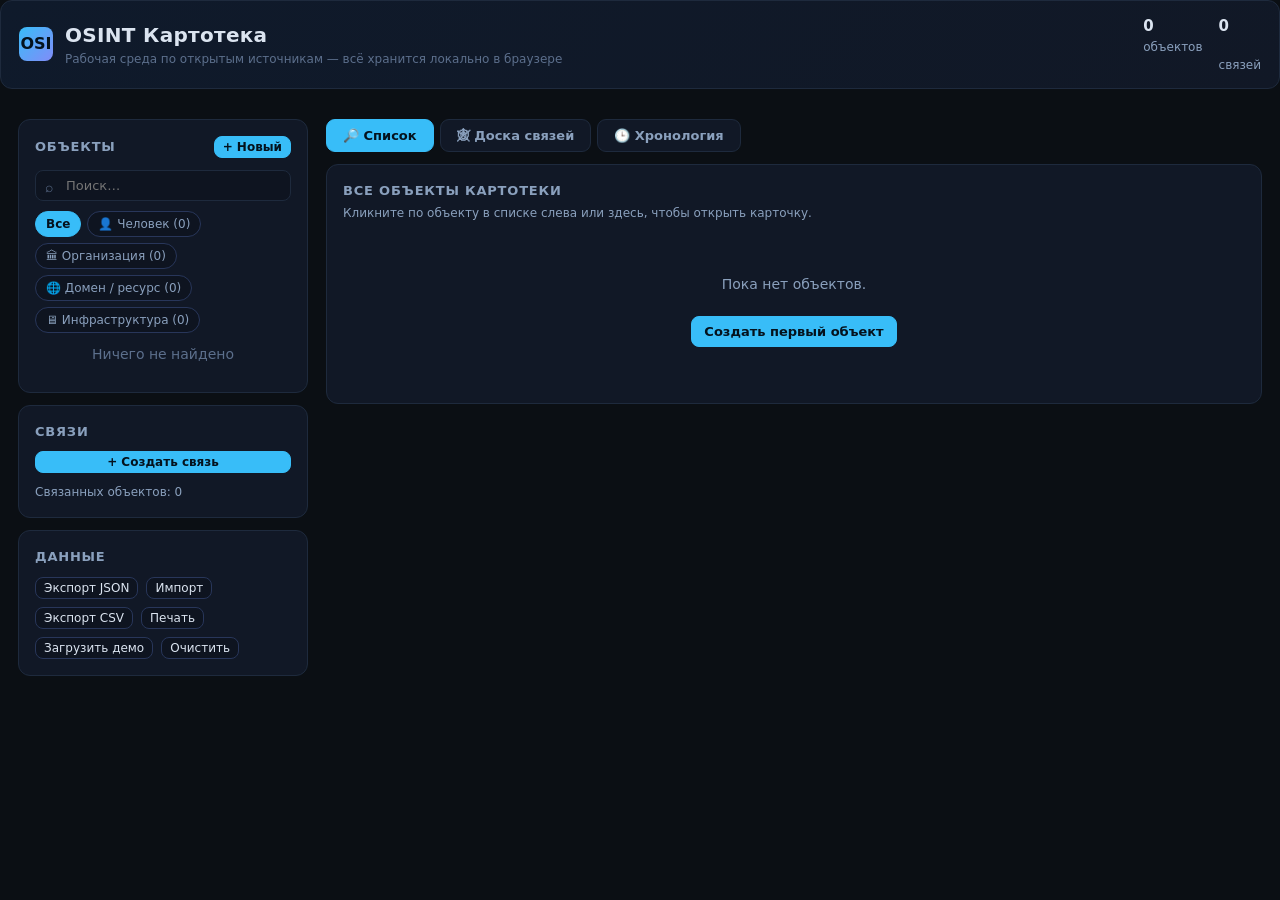
==== app/index.html @ 6d74a406 "OSINT Kartoteka site + app" ====
<!DOCTYPE html>
<html lang="ru">
<head>
<meta charset="UTF-8">
<meta name="viewport" content="width=device-width, initial-scale=1.0">
<title>OSINT Картотека — рабочая среда расследования</title>
<meta name="description" content="Локальное приложение для ведения картотеки объектов, ролей и связей при анализе открытых источников (OSINT).">
<style>
:root{
  --bg:#0b0f14; --panel:#111826; --panel2:#0e1420; --line:#1e2a3d; --line2:#28365a;
  --text:#dbe4f0; --muted:#8aa0bd; --faint:#5c6f8c;
  --accent:#38bdf8; --accent2:#818cf8; --warn:#fbbf24; --bad:#f87171; --ok:#34d399;
  --cyan:#22d3ee;
}
*{box-sizing:border-box}
img{max-width:100%}
html,body{margin:0;padding:0;overflow-x:hidden}
body{background:var(--bg);color:var(--text);font-family:"Segoe UI",system-ui,-apple-system,Roboto,Arial,sans-serif;font-size:14px;line-height:1.5}
a{color:var(--accent)}
.container{display:grid;grid-template-columns:290px 1fr;gap:18px;padding:18px;max-width:1500px;margin:0 auto}
h1{font-size:20px;margin:0;letter-spacing:.3px}
h2{font-size:13px;margin:0 0 10px;color:var(--muted);text-transform:uppercase;letter-spacing:.8px;font-weight:600}
.muted{color:var(--muted)}
.panel{background:var(--panel);border:1px solid var(--line);border-radius:12px;padding:16px}
.panel+.panel{margin-top:12px}
.sidebar{position:sticky;top:18px;align-self:start;max-height:calc(100vh - 36px);overflow:auto}
button{font-family:inherit;font-size:13px;cursor:pointer;border-radius:8px;border:1px solid var(--line2);background:var(--panel2);color:var(--text);padding:7px 12px;transition:all .12s}
button:hover{border-color:var(--accent);color:#fff}
button.primary{background:var(--accent);color:#04121d;border-color:var(--accent);font-weight:600}
button.primary:hover{background:#7dd3fc}
button.danger:hover{border-color:var(--bad);color:var(--bad)}
button.small{padding:3px 8px;font-size:12px}
button:disabled{opacity:.4;cursor:not-allowed}
input,select,textarea{font-family:inherit;font-size:13px;background:var(--panel2);color:var(--text);border:1px solid var(--line);border-radius:8px;padding:7px 9px;outline:none;width:100%}
input:focus,select:focus,textarea:focus{border-color:var(--accent)}
textarea{resize:vertical;min-height:70px}
label{display:block;font-size:12px;color:var(--muted);margin:9px 0 4px}
.row{display:flex;gap:10px;align-items:center}
.row.grow{gap:8px}
.row.grow>*{flex:1}
.gap8{gap:8px}
.grid2{display:grid;grid-template-columns:1fr 1fr;gap:10px}
.grid3{display:grid;grid-template-columns:1fr 1fr 1fr;gap:10px}
.headbar{display:flex;align-items:center;justify-content:space-between;gap:12px;margin-bottom:12px;padding:14px 18px;background:linear-gradient(135deg,#0f1a2b,var(--panel));border:1px solid var(--line);border-radius:12px}
.headbar .brand{display:flex;align-items:center;gap:12px}
.logo{width:34px;height:34px;border-radius:8px;background:linear-gradient(135deg,var(--accent),var(--accent2));display:flex;align-items:center;justify-content:center;font-weight:800;font-size:16px;color:#04121d}
.caption{font-size:12px;color:var(--faint)}
.chips{display:flex;gap:6px;flex-wrap:wrap}
.chip{padding:3px 10px;border-radius:20px;font-size:12px;border:1px solid var(--line2);color:var(--muted);cursor:pointer;background:var(--panel2)}
.chip.active{background:var(--accent);color:#04121d;border-color:var(--accent);font-weight:600}
.stats{display:flex;gap:16px;flex-wrap:wrap}
.stat{font-size:12px;color:var(--muted);white-space:nowrap}
.stat b{color:var(--text);font-size:15px;display:block}
.entity-list{list-style:none;margin:0;padding:0}
.entity-list li{display:flex;align-items:center;gap:8px;padding:8px 10px;border-radius:8px;cursor:pointer;border:1px solid transparent}
.entity-list li:hover{background:var(--panel2)}
.entity-list li.active{background:var(--panel2);border-color:var(--accent)}
.e-avatar{width:30px;height:30px;border-radius:7px;flex-shrink:0;object-fit:cover;background:var(--panel2);display:flex;align-items:center;justify-content:center;font-weight:700;color:#04121d;font-size:13px}
.e-name{flex:1;min-width:0;overflow:hidden;text-overflow:ellipsis;white-space:nowrap}
.e-type{font-size:11px;color:var(--faint)}
.filter-bar{display:flex;gap:8px;flex-wrap:wrap;margin-bottom:10px}
.searchbox{position:relative;flex:1;min-width:180px}
.searchbox input{padding-left:30px}
.searchbox::before{content:"⌕";position:absolute;left:10px;top:7px;color:var(--faint)}
.type-badge{display:inline-block;padding:2px 8px;border-radius:6px;font-size:11px;font-weight:600}
.human{background:rgba(56,189,248,.16);color:var(--accent)}
.org{background:rgba(129,140,248,.16);color:var(--accent2)}
.domain{background:rgba(34,211,238,.16);color:var(--cyan)}
.infrastructure{background:rgba(251,191,36,.16);color:var(--warn)}
.card{background:var(--panel2);border:1px solid var(--line);border-radius:10px;padding:14px;margin-bottom:10px}
.entity-head{display:flex;gap:14px;align-items:flex-start}
.entity-head img{width:84px;height:84px;border-radius:12px;object-fit:cover;border:1px solid var(--line2)}
.ph-placeholder{width:84px;height:84px;border-radius:12px;border:1px dashed var(--line2);display:flex;align-items:center;justify-content:center;color:var(--faint);font-size:12px;text-align:center;background:var(--panel2);padding:6px;cursor:pointer}
.entity-detail{flex:1}
.entity-detail h3{margin:0 0 4px;font-size:18px}
.field{display:flex;gap:10px;padding:6px 0;border-bottom:1px solid var(--line)}
.field:last-child{border-bottom:none}
.f-label{width:170px;color:var(--muted);font-size:12px;flex-shrink:0}
.f-val{flex:1;word-break:break-word}
.f-val.url a{color:var(--accent)}
.timeline{list-style:none;margin:0;padding:0;max-height:280px;overflow:auto}
.timeline li{border-left:2px solid var(--line2);padding:4px 0 14px 18px;position:relative}
.timeline li::before{content:"";position:absolute;left:-5px;top:6px;width:8px;height:8px;border-radius:50%;background:var(--accent)}
.timeline .t-date{font-size:11px;color:var(--faint);font-family:Consolas,monospace}
.links-list{list-style:none;margin:8px 0 0;padding:0}
.links-list li{display:flex;align-items:center;gap:8px;padding:5px 8px;border-radius:8px}
.links-list li:hover{background:var(--panel2)}
.link-arrow{color:var(--accent);font-weight:700}
.link-rel{font-size:11px;color:var(--faint);font-style:italic}
.note-box{background:var(--panel2);border:1px solid var(--line);border-radius:8px;padding:8px 12px;margin-top:8px;white-space:pre-wrap}
.actions{display:flex;gap:8px;flex-wrap:wrap;margin-top:12px}
.empty{color:var(--muted);text-align:center;padding:40px 10px}
.empty .big{font-size:40px;margin-bottom:8px}
.modal-back{position:fixed;inset:0;background:rgba(5,9,15,.7);display:none;align-items:flex-start;justify-content:center;padding:30px 16px;z-index:50;overflow:auto}
.modal-back.show{display:flex}
.modal{background:var(--panel);border:1px solid var(--line2);border-radius:14px;width:100%;max-width:640px;padding:20px}
.modal h3{margin:0 0 14px;font-size:17px}
.modal .actions{justify-content:flex-end}
.avatar-input{display:flex;align-items:center;gap:12px}
.avatar-input img,.avatar-input .preview-ph{width:64px;height:64px;border-radius:10px;object-fit:cover;border:1px solid var(--line2)}
.divider{height:1px;background:var(--line);margin:14px 0}
.toast{position:fixed;bottom:22px;left:50%;transform:translateX(-50%);background:#06121c;border:1px solid var(--accent);color:var(--text);padding:9px 18px;border-radius:10px;font-size:13px;z-index:99;opacity:0;transition:opacity .25s;pointer-events:none;box-shadow:0 6px 24px rgba(0,0,0,.5)}
.toast.show{opacity:1}
.tabs{display:flex;gap:6px;border-bottom:1px solid var(--line);margin-bottom:14px}
.tab{padding:7px 14px;cursor:pointer;color:var(--muted);border-bottom:2px solid transparent;margin-bottom:-1px}
.tab.active{color:var(--text);border-bottom-color:var(--accent)}
.hidden{display:none !important}
.kv-tags{display:flex;gap:6px;flex-wrap:wrap;margin-top:6px}
.export-opt{display:flex;gap:8px;flex-wrap:wrap}
.numeric{font-family:Consolas,monospace}
.demo-banner{font-size:11px;color:var(--faint);border:1px dashed var(--line2);padding:6px 10px;border-radius:8px;margin-bottom:10px}

/* ===== Режимы (вкладки) ===== */
.modebar{display:flex;gap:6px;margin-bottom:12px;flex-wrap:wrap}
.modebtn{padding:8px 16px;border-radius:9px;background:var(--panel);border:1px solid var(--line);color:var(--muted);font-weight:600}
.modebtn.active{background:var(--accent);color:#04121d;border-color:var(--accent)}

/* ===== Доска (канва графа) ===== */
.board-wrap{position:relative;background:var(--panel);border:1px solid var(--line);border-radius:12px;overflow:hidden;min-height:560px}
#board{position:relative;width:100%;height:620px;overflow:hidden;cursor:grab;touch-action:none}
#board svg.edges{position:absolute;inset:0;width:100%;height:100%;pointer-events:none;overflow:visible}
.node{position:absolute;transform:translate(-50%,-50%);z-index:2;cursor:grab;min-width:150px;text-align:center;user-select:none}
.node.selected{outline:2px solid var(--accent);outline-offset:2px;border-radius:10px}
.node .n-card{background:#101a2b;border:1px solid var(--line2);border-radius:10px;padding:6px 10px 8px;box-shadow:0 6px 18px rgba(0,0,0,.4)}
.node .n-card .n-photo{width:44px;height:44px;border-radius:8px;margin:0 auto 5px;object-fit:cover;display:block;background:var(--panel2);border:1px solid var(--line2)}
.node .n-card .n-ph{width:44px;height:44px;border-radius:8px;margin:0 auto 5px;display:flex;align-items:center;justify-content:center;font-weight:700;color:#04121d;border:1px solid var(--line2)}
.node .n-name{font-weight:600;font-size:12px;line-height:1.25;color:var(--text);word-break:break-word}
.node .n-type{font-size:10px;color:var(--faint);margin-top:2px}
.board-tools{position:absolute;top:10px;right:10px;z-index:5;display:flex;flex-direction:column;gap:6px;background:rgba(11,15,20,.85);border:1px solid var(--line);border-radius:10px;padding:6px}
.board-tools button{width:34px;height:34px;padding:0;font-size:15px;display:flex;align-items:center;justify-content:center}
.board-hint{position:absolute;bottom:10px;left:50%;transform:translateX(-50%);background:rgba(11,15,20,.9);border:1px solid var(--line);padding:5px 12px;border-radius:20px;font-size:11px;color:var(--faint);z-index:5;white-space:nowrap}

/* ===== Временная линия ===== */
.tl-section{background:var(--panel);border:1px solid var(--line);border-radius:12px;padding:18px}
.tl-axis{position:relative;height:44px;border-bottom:2px solid var(--line2);margin-bottom:8px}
.tl-axis .tl-ticks{position:absolute;top:0;left:0;right:0;bottom:0}
.tl-axis .tl-tick{position:absolute;transform:translateX(-50%);text-align:center}
.tl-axis .tl-tick .tl-ty{font-size:12px;color:var(--muted);font-family:Consolas,monospace;white-space:nowrap}
.tl-axis .tl-tick::before{content:"";display:block;width:1px;height:8px;background:var(--line2);margin:2px auto}
.tl-track{position:relative;height:260px;overflow-y:auto;}
.tl-card{position:absolute;transform:translateX(-50%);width:150px;background:#101a2b;border:1px solid var(--line2);border-radius:9px;padding:6px 9px;cursor:pointer;box-shadow:0 5px 14px rgba(0,0,0,.4);z-index:2}
.tl-card:hover{border-color:var(--accent)}
.tl-card .tl-d{font-size:10px;color:var(--accent);font-family:Consolas,monospace}
.tl-card .tl-t{font-size:11px;color:var(--text);line-height:1.25}
.tl-card .tl-who{font-size:10px;color:var(--faint);margin-top:3px}
.tl-card .tl-conn{font-size:9px;color:var(--cyan);margin-top:3px}
.tl-legend{display:flex;gap:14px;flex-wrap:wrap;margin-top:12px;font-size:12px;color:var(--muted)}
.tl-legend span{display:flex;align-items:center;gap:5px}
.tl-dot{width:9px;height:9px;border-radius:50%;display:inline-block}

/* ===== Режим выделения связи ===== */
.node.connecting{opacity:.35}
.node.connectable{outline:2px dashed var(--ok);outline-offset:3px;border-radius:10px;cursor:crosshair}
.edge-label{fill:var(--muted);font-size:10px}
@media(max-width:960px){
  .container{grid-template-columns:1fr;padding:10px}
  .sidebar{position:static;max-height:none}
  .grid2,.grid3{grid-template-columns:1fr}
  .f-label{width:110px}
  .headbar{flex-wrap:wrap}
  .stats{gap:10px}
  .row{gap:6px}
}
@media(max-width:520px){
  .headbar{padding:12px;gap:8px}
  .caption{font-size:11px}
  .export-opt button{flex:1 1 40%}
}
</style>
</head>
<body>
<div class="headbar">
  <div class="brand">
    <div class="logo">OSI</div>
    <div>
      <h1>OSINT Картотека</h1>
      <div class="caption">Рабочая среда по открытым источникам — всё хранится локально в браузере</div>
    </div>
  </div>
  <div class="stats" id="stats"></div>
</div>

<div class="container">
  <!-- ===== Sidebar ===== -->
  <aside class="sidebar">
    <div class="panel">
      <div class="row" style="margin-bottom:12px">
        <h2 style="margin:0;flex:1">Объекты</h2>
        <button class="primary small" id="btnNewEntity">+ Новый</button>
      </div>
      <div class="filter-bar">
        <div class="searchbox">
          <input id="searchInput" type="text" placeholder="Поиск…" aria-label="Поиск объектов">
        </div>
      </div>
      <div class="chips" id="typeFilter"></div>
      <ul class="entity-list" id="entityList"></ul>
    </div>

    <div class="panel">
      <h2>Связи</h2>
      <div class="row gap8" style="margin-bottom:10px">
        <button id="btnNewLink" class="primary small" style="flex:1">+ Создать связь</button>
      </div>
      <div id="linkSummary" class="muted" style="font-size:12px"></div>
    </div>

    <div class="panel">
      <h2>Данные</h2>
      <div class="export-opt">
        <button class="small" id="btnExportJson">Экспорт JSON</button>
        <button class="small" id="btnImportJson">Импорт</button>
        <button class="small" id="btnExportCsv">Экспорт CSV</button>
        <button class="small" id="btnPrint">Печать</button>
        <button class="small" id="btnLoadDemo">Загрузить демо</button>
        <button class="small danger" id="btnClear">Очистить</button>
      </div>
      <input type="file" id="importFile" accept=".json,application/json" class="hidden" aria-label="Файл импорта JSON">
    </div>
  </aside>

  <!-- ===== Main ===== -->
  <main>
    <div class="modebar" role="tablist" aria-label="Режимы просмотра">
      <button class="modebtn active" data-mode="list">🔎 Список</button>
      <button class="modebtn" data-mode="board">🕸 Доска связей</button>
      <button class="modebtn" data-mode="timeline">🕒 Хронология</button>
    </div>

    <div id="detailView" class="hidden">
      <button id="btnBack" class="small" style="margin-bottom:12px">← К списку</button>
      <div class="card">
        <div class="entity-head">
          <div id="detailPhoto"></div>
          <div class="entity-detail">
            <div class="row"><h3 id="detailName"></h3><span class="type-badge" id="detailType"></span></div>
            <div class="muted" id="detailAliases" style="margin-bottom:8px"></div>
            <div class="tabs">
              <div class="tab active" data-tab="info">Карточка</div>
              <div class="tab" data-tab="links">Связи</div>
              <div class="tab" data-tab="timeline">Хронология</div>
            </div>
            <div id="tab-info">
              <div id="detailFields"></div>
              <div class="actions">
                <button class="small" id="btnEditEntity">Редактировать</button>
                <button class="small" id="btnAddNote">+ Заметка</button>
                <button class="small danger" id="btnDeleteEntity">Удалить</button>
              </div>
            </div>
            <div id="tab-links" class="hidden">
              <ul class="links-list" id="detailLinks"></ul>
              <div class="muted empty" id="noLinks" style="padding:14px">Связей пока нет</div>
            </div>
            <div id="tab-timeline" class="hidden">
              <ul class="timeline" id="detailTimeline"></ul>
            </div>
          </div>
        </div>
      </div>

      <div class="card" id="notesCard">
        <h2>Заметки</h2>
        <div id="notesList"></div>
      </div>
    </div>

    <div id="listView" class="hidden">
      <div class="panel">
        <div class="demo-banner" id="demoBanner">Загружены демонстрационные данные (вымышленные). Нажмите «Очистить», чтобы начать с нуля.</div>
        <h2 style="margin-bottom:4px">Все объекты картотеки</h2>
        <div class="muted" style="margin-bottom:12px;font-size:12px">Кликните по объекту в списке слева или здесь, чтобы открыть карточку.</div>
        <div id="allCards"></div>
        <div class="empty" id="listEmpty">Пока нет объектов. <br><br><button class="primary" id="btnNewEntity2">Создать первый объект</button></div>
      </div>
    </div>

    <div id="boardView" class="hidden">
      <div class="board-wrap">
        <div class="board-tools" aria-label="Инструменты доски">
          <button id="btnConnectMode" title="Соединить узлы" aria-label="Соединить узлы">🔗</button>
          <button id="btnLayout" title="Автораскладка" aria-label="Автораскладка">⚡</button>
          <button id="btnZoomIn" title="Приблизить" aria-label="Приблизить">＋</button>
          <button id="btnZoomOut" title="Отдалить" aria-label="Отдалить">－</button>
          <button id="btnResetView" title="Сбросить вид" aria-label="Сбросить вид">⟲</button>
        </div>
        <div id="board">
          <div id="world">
            <svg class="edges" id="boardEdges"></svg>
            <div id="nodes"></div>
          </div>
        </div>
        <div class="board-hint">Перетаскивайте узлы мышью · два узла подряд подряд — новая связь · ⚡ автораскладка</div>
      </div>
      <div class="panel" style="margin-top:12px">
        <h2 style="margin-bottom:4px">Как пользоваться доской</h2>
        <div class="muted" style="font-size:12px">Каждый объект картотеки — узел на доске. Чтобы соединить два объекта, зажмите кнопку и перетащите линию с одного узла на другой, либо используйте кнопку «Новая связь». Схема сохраняется вместе с данными.</div>
      </div>
    </div>

    <div id="timelineView" class="hidden">
      <div class="tl-section">
        <div class="row" style="justify-content:space-between;margin-bottom:14px;flex-wrap:wrap">
          <h2 style="margin:0">Хронология всех событий</h2>
          <button class="small" id="btnAddTlEvent">+ Событие на оси</button>
        </div>
        <div class="tl-axis"><div class="tl-ticks" id="tlTicks"></div></div>
        <div class="tl-track" id="tlTrack"></div>
        <div class="tl-legend">
          <span><span class="tl-dot" style="background:var(--accent)"></span> Дата объекта</span>
          <span><span class="tl-dot" style="background:var(--ok)"></span> Заметка / событие</span>
          <span><span class="tl-dot" style="background:var(--warn)"></span> Связано с объектом</span>
        </div>
      </div>
    </div>
  </main>
</div>

<!-- ===== Modal: Entity ===== -->
<div class="modal-back" id="entityModal">
  <div class="modal">
    <h3 id="entityModalTitle">Новый объект</h3>
    <div class="avatar-input">
      <div id="entityAvatarPrev"></div>
      <div class="row gap8">
        <label style="margin:0">Фото (или URL аватара)</label>
      </div>
    </div>
    <div class="row gap8" style="margin-top:4px">
      <input id="fPhotoData" type="text" placeholder="Вставьте ссылку на фото или загрузите файл" aria-label="Ссылка на фото">
      <button class="small" id="btnFotoFile">Загрузить файл</button>
      <input type="file" id="fotoFileInput" accept="image/*" class="hidden" aria-label="Файл фото">
    </div>
    <div class="grid2">
      <div><label for="fType">Тип объекта</label><select id="fType">
        <option value="human">Человек</option>
        <option value="org">Организация</option>
        <option value="domain">Домен / ресурс</option>
        <option value="infrastructure">Инфраструктура</option>
      </select></div>
      <div><label for="fName">Имя / Название *</label><input id="fName" type="text"></div>
    </div>
    <div class="grid2">
      <div><label for="fAliases">Псевдонимы (через запятую)</label><input id="fAliases" type="text"></div>
      <div><label for="fDate">Дата</label><input id="fDate" type="date"></div>
    </div>
    <div class="grid3">
      <div><label for="fPhone">Telegram / username</label><input id="fPhone" type="text" placeholder="@handle"></div>
      <div><label for="fEmail">Email</label><input id="fEmail" type="text"></div>
      <div><label for="fIdnumber">Телефон</label><input id="fIdnumber" type="text"></div>
    </div>
    <div class="grid2">
      <div><label for="fGeo">Геолокация</label><input id="fGeo" type="text"></div>
      <div><label for="fWallet">Счёт / Кошелёк</label><input id="fWallet" type="text"></div>
    </div>
    <div><label for="fUrls">Ссылки на источники (каждая с новой строки)</label><textarea id="fUrls"></textarea></div>
    <div><label for="fDesc">Описание</label><textarea id="fDesc"></textarea></div>
    <input type="hidden" id="fId">
    <div class="actions">
      <button id="btnModalCancel">Отмена</button>
      <button class="primary" id="btnModalSave">Сохранить</button>
    </div>
  </div>
</div>

<!-- ===== Modal: Link ===== -->
<div class="modal-back" id="linkModal">
  <div class="modal">
    <h3>Новая связь</h3>
    <div class="grid3">
      <div><label for="lA">Объект A</label><select id="lA"></select></div>
      <div><label for="lRel">Тип связи</label><select id="lRel">
        <option value="owns">владеет</option>
        <option value="member">участник</option>
        <option value="admin">администратор</option>
        <option value="contacts">контактирует</option>
        <option value="same">то же лицо / дубликат</option>
        <option value="related">имеет отношение</option>
        <option value="location">находится в</option>
        <option value="other">прочее</option>
      </select></div>
      <div><label for="lB">Объект B</label><select id="lB"></select></div>
    </div>
    <div><label for="lComment">Комментарий к связи</label><textarea id="lComment"></textarea></div>
    <input type="hidden" id="lId">
    <div class="actions">
      <button id="btnLinkCancel">Отмена</button>
      <button class="primary" id="btnLinkSave">Сохранить</button>
    </div>
  </div>
</div>

<!-- ===== Modal: Note ===== -->
<div class="modal-back" id="noteModal">
  <div class="modal">
    <h3>Добавить заметку</h3>
    <div><label for="nDate">Дата</label><input id="nDate" type="date"></div>
    <div><label for="nText">Текст заметки</label><textarea id="nText"></textarea></div>
    <div class="actions">
      <button id="btnNoteCancel">Отмена</button>
      <button class="primary" id="btnNoteSave">Сохранить</button>
    </div>
  </div>
</div>

<input type="hidden" id="hCur" value="">
<div class="toast" id="toast"></div>

<!-- ===== Modal: Timeline event ===== -->
<div class="modal-back" id="tlEventModal">
  <div class="modal">
    <h3 id="tlEventModalTitle">Событие на хронологии</h3>
    <div><label for="teDate">Дата</label><input id="teDate" type="date"></div>
    <div><label for="teText">Описание события</label><textarea id="teText"></textarea></div>
    <div><label for="teEnt">Связать с объектом</label><select id="teEnt"></select></div>
    <input type="hidden" id="teId">
    <div class="actions">
      <button id="btnTlCancel">Отмена</button>
      <button class="primary" id="btnTlSave">Сохранить</button>
    </div>
  </div>
</div>

<script>
"use strict";
// ============ Хранилище ============
const STORE_KEY="osint_kartoteka_v1";
let DB={entities:[],links:[],timeline:[],positions:{}};
let selectedId=null;
let activeFilter="all";
let photoFileData=null;
// Параметры доски
let boardScale=1, boardPanX=0, boardPanY=0;
let dragNode=null;
let connectFrom=null, connectTemp=null;

const TYPE_META={
  human: {label:"Человек", cls:"human", icon:"👤"},
  org: {label:"Организация", cls:"org", icon:"🏛"},
  domain: {label:"Домен / ресурс", cls:"domain", icon:"🌐"},
  infrastructure: {label:"Инфраструктура", cls:"infrastructure", icon:"🖥"}
};

function uid(){return "id"+Date.now().toString(36)+Math.random().toString(36).slice(2,7);}
function nowISO(){return new Date().toISOString().slice(0,10);}
function esc(s){return String(s==null?"":s).replace(/[&<>"']/g,m=>({"&":"&amp;","<":"&lt;",">":"&gt;",'"':"&quot;","'":"&#39;"}[m]));}
function toast(msg){const t=document.getElementById("toast");t.textContent=msg;t.classList.add("show");clearTimeout(t._h);t._h=setTimeout(()=>t.classList.remove("show"),2000);}

function save(){
  try{localStorage.setItem(STORE_KEY,JSON.stringify(DB));}catch(e){/* режим без хранилища */}
}
function load(){
  try{const raw=localStorage.getItem(STORE_KEY);if(raw){DB=JSON.parse(raw);DB.entities=DB.entities||[];DB.links=DB.links||[];DB.timeline=DB.timeline||[];DB.positions=DB.positions||{};return true;}}catch(e){}
  return false;
}

// ============ Элементы ============
function ent(id){return DB.entities.find(e=>e.id===id);}
function typeInfo(t){return TYPE_META[t]||TYPE_META.human;}

function entityInitials(name){
  return String(name||"? ").trim().split(/\s+/).slice(0,2).map(w=>w[0]||"").join("").toUpperCase()||"?";
}
function typeColor(t){return typeInfo(t).cls ? typeInfo(t).cls : "human";}

function photoHTML(e){
  if(e.photo){return '<img class="e-avatar" alt="" src="'+esc(e.photo)+'">'}
  return '<div class="e-avatar" style="background:'+gradFor(e.name)+'">'+esc(entityInitials(e.name))+'</div>';
}
function gradFor(name){
  let h=0;for(let i=0;i<String(name).length;i++){h=(h*31+String(name).charCodeAt(i))%360;}
  return "linear-gradient(135deg,hsl("+h+",65%,35%),hsl("+((h+40)%360)+",70%,25%))";
}

// ============ Рендер списка ============
function filtered(){
  const q=(document.getElementById("searchInput").value||"").toLowerCase().trim();
  return DB.entities.filter(e=>{
    if(activeFilter!=="all"&&e.type!==activeFilter)return false;
    if(!q)return true;
    const hay=(e.name+" "+e.aliases+" "+e.email+" "+e.idnumber+" "+e.geo).toLowerCase();
    return hay.includes(q);
  });
}

function renderTypeFilter(){
  const box=document.getElementById("typeFilter");
  let html='<span class="chip '+(activeFilter==="all"?"active":"")+'" data-t="all">Все</span>';
  for(const t in TYPE_META){
    const c=DB.entities.filter(e=>e.type===t).length;
    html+='<span class="chip '+(activeFilter===t?"active":"")+'" data-t="'+t+'">'+TYPE_META[t].icon+" "+TYPE_META[t].label+" ("+c+")</span>";
  }
  box.innerHTML=html;
  box.querySelectorAll(".chip").forEach(ch=>ch.onclick=()=>{activeFilter=ch.dataset.t;render();});
}

function renderList(){
  renderTypeFilter();
  const list=document.getElementById("entityList");
  const items=filtered();
  if(items.length===0){list.innerHTML='<li style="color:var(--faint);padding:10px;justify-content:center">Ничего не найдено</li>';}
  else{
    list.innerHTML=items.map(e=>{
      const ti=typeInfo(e.type);
      return '<li data-id="'+e.id+'" class="'+(selectedId===e.id?"active":"")+'">'
        +photoHTML(e)
        +'<span class="e-type">'+ti.icon+'</span>'
        +'<span class="e-name">'+esc(e.name)+'</span>'
        +'<span class="e-type">'+ti.label+'</span>'
        +'</li>';
    }).join("");
    list.querySelectorAll("li").forEach(li=>li.onclick=()=>{openDetail(li.dataset.id);});
  }
  const stats=document.getElementById("stats");
  const lc=DB.links.length;
  stats.innerHTML='<div class="stat"><b>'+DB.entities.length+'</b>объектов <br><span style="font-size:0"> </span></div><div class="stat" style="align-self:center"><b>'+lc+'</b><br>связей</div>';
  document.getElementById("linkSummary").textContent='Связанных объектов: '+new Set(DB.links.flatMap(l=>[l.a,l.b])).size;
}

// ============ Карточка ============
function openDetail(id){
  selectedId=id;document.getElementById("hCur").value=id;
  const e=ent(id);if(!e)return;
  document.getElementById("listView").classList.add("hidden");
  document.getElementById("detailView").classList.remove("hidden");
  document.getElementById("detailName").textContent=e.name;
  const tb=document.getElementById("detailType");
  tb.textContent=typeInfo(e.type).label;
  tb.className="type-badge "+typeInfo(e.type).cls;
  document.getElementById("detailAliases").textContent=e.aliases?"Также известен(а) как: "+e.aliases:"";

  // фото
  const ph=document.getElementById("detailPhoto");
  if(e.photo){ph.innerHTML='<img src="'+esc(e.photo)+'" alt="">';}
  else{ph.innerHTML='<div class="ph-placeholder" id="phClick">Загрузить фото</div>';ph.querySelector("#phClick").onclick=()=>{document.getElementById("fotoFileInput").click();};}

  // поля
  let f="";
  f+='<div class="field"><div class="f-label">Дата</div><div class="f-val">'+esc(e.date||"—")+'</div></div>';
  f+='<div class="field"><div class="f-label">Telegram</div><div class="f-val">'+esc(e.phone||"—")+'</div></div>';
  if(e.email)f+='<div class="field"><div class="f-label">Email</div><div class="f-val">'+esc(e.email)+'</div></div>';
  if(e.idnumber)f+='<div class="field"><div class="f-label">Телефон / №</div><div class="f-val">'+esc(e.idnumber)+'</div></div>';
  if(e.geo)f+='<div class="field"><div class="f-label">Геолокация</div><div class="f-val">'+esc(e.geo)+'</div></div>';
  if(e.wallet)f+='<div class="field"><div class="f-label">Счёт / Кошелёк</div><div class="f-val numeric">'+esc(e.wallet)+'</div></div>';
  if(e.photo)f+='<div class="field"><div class="f-label">Фото</div><div class="f-val url"><a href="'+esc(e.photo)+'" target="_blank" rel="noopener">Открыть оригинал</a></div></div>';
  if(e.urls){
    const urls=e.urls.split("\n").filter(Boolean);
    if(urls.length)f+='<div class="field"><div class="f-label">Источники</div><div class="f-val url">'+urls.map(u=>'<a href="'+esc(u)+'" target="_blank" rel="noopener">'+esc(u)+'</a>').join("<br>")+'</div></div>';
  }
  if(e.desc)f+='<div class="field"><div class="f-label">Описание</div><div class="f-val">'+esc(e.desc)+'</div></div>';
  document.getElementById("detailFields").innerHTML=f||'<div class="empty" style="padding:10px">Данные пока не заполнены</div>';

  renderLinksDetails(e.id);
  renderTimeline(e.id);
  renderNotes(e.id);

  document.getElementById("detailView").scrollIntoView({behavior:"smooth",block:"start"});
}

function switchTab(name){
  document.querySelectorAll(".tab").forEach(t=>t.classList.toggle("active",t.dataset.tab===name));
  document.getElementById("tab-info").classList.toggle("hidden",name!=="info");
  document.getElementById("tab-links").classList.toggle("hidden",name!=="links");
  document.getElementById("tab-timeline").classList.toggle("hidden",name!=="timeline");
}

function renderLinksDetails(id){
  const list=document.getElementById("detailLinks");
  const ls=DB.links.filter(l=>l.a===id||l.b===id);
  list.innerHTML=ls.map(l=>{
    const other=l.a===id?ent(l.b):ent(l.a);
    const dirA=l.a===id;
    const rel=(dirA?l.rel+"" : (l.rel?l.rel+" (обрат.)":"связь"));
    const arrow=dirA?"→":"←";
    return '<li><span class="link-arrow">'+arrow+'</span><span>'+esc(rel)+'</span> <b>'+esc(other?other.name:"?")+'</b>'
      +(l.comment?' <span class="link-rel">— '+esc(l.comment)+'</span>':'')
      +'<button class="small danger" style="margin-left:auto" data-del="'+l.id+'">✕</button></li>';
  }).join("");
  list.querySelectorAll("[data-del]").forEach(b=>b.onclick=e=>{e.stopPropagation();deleteLink(b.dataset.del);});
  document.getElementById("noLinks").style.display=ls.length?"none":"block";
}
function deleteLink(id){DB.links=DB.links.filter(l=>l.id!==id);save();render();if(selectedId){const e=ent(selectedId);if(e)openDetail(selectedId);}toast("Связь удалена");}

// ============ Хронология ============
function renderTimeline(id){
  const ul=document.getElementById("detailTimeline");
  const e=ent(id);
  const items=[];
  if(e.date)items.push({d:e.date,t:"Создана карточка объекта",act:"Добавлен в картотеку",who:e.name});
  (e.notes||[]).forEach(n=>items.push({d:n.date,t:"Заметка",act:n.text,who:e.name}));
  items.sort((a,b)=>(a.d<b.d?1:-1));
  ul.innerHTML=items.length?items.map(i=>'<li><div class="t-date">'+esc(i.d)+'</div><div><b>'+esc(i.t)+'</b></div><div class="muted">'+esc(i.act)+'</div></li>').join("")
    :'<li style="border:none;padding:8px 0;color:var(--faint)">Хронология пуста</li>';
}

// ============ Заметки ============
function renderNotes(id){
  const e=ent(id);
  const box=document.getElementById("notesList");
  box.innerHTML=(e.notes||[]).map((n,i)=>{
    return '<div class="note-box"><div class="row" style="justify-content:space-between"><b style="font-size:12px;color:var(--accent)">'+esc(n.date)+'</b><button class="small danger" data-idx="'+i+'">✕</button></div>'+esc(n.text)+'</div>';
  }).join("")||'<div class="muted empty" style="padding:10px">Заметок нет</div>';
  box.querySelectorAll("[data-idx]").forEach(b=>b.onclick=()=>{e.notes.splice(+b.dataset.idx,1);save();render();openDetail(id);});
  document.getElementById("notesCard").style.display=(e.notes&&e.notes.length)?"block":"none";
}

// ============ Все карточки ============
function renderAllCards(){
  const box=document.getElementById("allCards");
  const items=DB.entities;
  document.getElementById("listEmpty").style.display=items.length?"none":"block";
  document.getElementById("demoBanner").style.display=loadedDemo?"block":"none";
  box.innerHTML=items.map(e=>{
    const src=e.urls?e.urls.split("\n").filter(Boolean).length:0;
    const lc=DB.links.filter(l=>l.a===e.id||l.b===e.id).length;
    return '<div class="card" data-id="'+e.id+'" style="cursor:pointer">'
      +'<div class="entity-head">'+photoHTML(e)
      +'<div class="entity-detail"><div class="row"><b>'+esc(e.name)+'</b><span class="type-badge '+typeInfo(e.type).cls+'">'+typeInfo(e.type).label+'</span></div>'
      +'<div class="muted" style="font-size:12px;margin-top:4px">Связей: '+lc+' · Источников: '+src+'</div>'
      +(e.desc?'<div class="muted" style="font-size:12px;margin-top:4px">'+esc(e.desc.slice(0,90))+(e.desc.length>90?"…":"")+'</div>':'')
      +'</div></div></div>';
  }).join("");
  box.querySelectorAll(".card").forEach(c=>c.onclick=()=>openDetail(c.dataset.id));
}

// ============ Режимы ============
let currentMode="list";
function setMode(mode){
  currentMode=mode;
  document.querySelectorAll(".modebtn").forEach(b=>b.classList.toggle("active",b.dataset.mode===mode));
  document.getElementById("listView").classList.toggle("hidden",mode!=="list");
  document.getElementById("boardView").classList.toggle("hidden",mode!=="board");
  document.getElementById("timelineView").classList.toggle("hidden",mode!=="timeline");
  document.getElementById("detailView").classList.add("hidden");
  if(mode==="board")renderBoard();
  if(mode==="timeline")renderTimelineBoard();
}
document.querySelectorAll(".modebtn").forEach(b=>b.onclick=()=>{selectedId=null;document.getElementById("hCur").value="";setMode(b.dataset.mode);});

// ============ Доска связей ============
function boardRect(){
  const b=document.getElementById("board");
  const r=b.getBoundingClientRect();
  return {w:r.width,h:r.height,cx:r.width/2,cy:r.height/2};
}
function applyTransform(){
  const world=document.getElementById("world");
  world.style.transform="translate("+boardPanX+"px,"+boardPanY+"px) scale("+boardScale+")";
  world.style.transformOrigin="0 0";
}
function ensurePositions(){
  const ids=DB.entities.map(e=>e.id);
  const rc=boardRect();
  let placed=0,total=ids.length;
  ids.forEach(id=>{
    if(DB.positions[id]){return;}
    const angle=(2*Math.PI*placed)/Math.max(total,1);
    const rad=Math.min(rc.w,rc.h)*0.32;
    DB.positions[id]={x:rc.cx+rad*Math.cos(angle),y:rc.cy+rad*Math.sin(angle)};
    placed++;
  });
}
function renderBoard(){
  ensurePositions();
  applyTransform();
  const nodesEl=document.getElementById("nodes");
  nodesEl.innerHTML=DB.entities.map(e=>{
    const p=DB.positions[e.id]||{x:boardRect().cx,y:boardRect().cy};
    const ti=typeInfo(e.type);
    let photo='<div class="n-ph" style="background:'+gradFor(e.name)+'">'+esc(entityInitials(e.name))+'</div>';
    if(e.photo)photo='<img class="n-photo" alt="" src="'+esc(e.photo)+'">';
    return '<div class="node" data-id="'+e.id+'" style="left:'+p.x+'px;top:'+p.y+'px">'
      +'<div class="n-card">'+photo+'<div class="n-name">'+esc(e.name)+'</div><div class="n-type">'+ti.icon+' '+ti.label+'</div></div>'
      +'</div>';
  }).join("");
  // рендер линий
  const edges=document.getElementById("boardEdges");
  let path="";
  let labels="";
  DB.links.forEach(l=>{
    const a=DB.positions[l.a],b=DB.positions[l.b];
    if(!a||!b)return;
    const x1=a.x,y1=a.y,x2=b.x,y2=b.y;
    const mx=(x1+x2)/2,my=(y1+y2)/2;
    path+='<path d="M'+x1+','+y1+' L'+x2+','+y2+'" stroke="var(--accent2)" stroke-width="1.5" opacity="0.55" fill="none" marker-end="url(#arr)"/>';
    if(l.rel)labels+='<text x="'+mx+'" y="'+my+'" class="edge-label" text-anchor="middle" dominant-baseline="middle">'+esc(l.rel)+'</text>';
  });
  edges.innerHTML='<defs><marker id="arr" viewBox="0 0 10 10" refX="9" refY="5" markerWidth="6" markerHeight="6" orient="auto"><path d="M0,0 L10,5 L0,10 z" fill="var(--accent2)" opacity="0.7"/></marker></defs>'+path+labels;
  // клик по узлу
  nodesEl.querySelectorAll(".node").forEach(n=>{
    n.addEventListener("pointerdown",e=>onNodePointerDown(e,n));
    n.onclick=e=>{
      e.stopPropagation();
      if(connectFrom){finishConnect(n.dataset.id);return;}
      if(connectPending&&!connectFrom){startConnectFrom(n.dataset.id);return;}
      selectedId=n.dataset.id;
      openDetail(n.dataset.id);
      document.getElementById("listView").classList.remove("hidden");
      document.getElementById("boardView").classList.add("hidden");
    };
  });
}

function autoLayout(){
  const ids=DB.entities.map(e=>e.id);
  const rc=boardRect();
  // простая сетка по слоям: сначала связанные
  const pos={};
  let gridCols=Math.ceil(Math.sqrt(ids.length))||1;
  const spacingX=190,spacingY=150;
  ids.forEach((id,i)=>{
    const col=i%gridCols,row=Math.floor(i/gridCols);
    pos[id]={x:rc.cx+(col-(gridCols-1)/2)*spacingX,y:rc.cy+(row-((ids.length-1)/gridCols/2))*spacingY};
  });
  DB.positions=pos;save();renderBoard();
}
function centerView(){
  boardPanX=0;boardPanY=0;boardScale=1;applyTransform();
}

// --- перетаскивание узлов и черчение линий ---
function worldPointForCursor(cx,cy){
  const w=document.getElementById("world");
  const wc=w.getBoundingClientRect();
  return {x:(cx-wc.left)/boardScale, y:(cy-wc.top)/boardScale};
}
function onWorldPointerMove(e){
  const p=worldPointForCursor(e.clientX,e.clientY);
  if(dragNode){
    const nx=dragStartPos.x+(p.x-dragStartCursor.x);
    const ny=dragStartPos.y+(p.y-dragStartCursor.y);
    DB.positions[dragNode.id]={x:nx,y:ny};
    const el=document.getElementById("nodes").querySelector('[data-id="'+dragNode.id+'"]');
    if(el){el.style.left=nx+"px";el.style.top=ny+"px";}
    renderEdges();
  }else if(connectFrom){
    const from=DB.positions[connectFrom];
    if(from)renderTempEdge(from,p.x,p.y);
  }
}
function onWorldPointerUp(){
  dragNode=null;connectTemp=null;
  if(connectFrom)renderEdges();
  save();
}
// --- режим соединения линией ---
let connectPending=false;
function startDrawingConnection(){
  if(!DB.entities.length){toast("Сначала создайте объекты");return;}
  connectPending=true;
  document.querySelectorAll(".node").forEach(n=>n.classList.add("connectable"));
  toast("Кликните по двум узлам, чтобы соединить их");
}
function onNodePointerDown(e,n){
  e.stopPropagation();
  const id=n.dataset.id;
  if(connectFrom&&connectPending){startConnectFrom(id);return;}
  if(connectPending){startConnectFrom(id);return;}
  dragNode={id,el:n};
  const p=DB.positions[id]||{x:0,y:0};
  //
  dragStartCursor=worldPointForCursor(e.clientX,e.clientY);
  dragStartPos={x:p.x,y:p.y};
  n.setPointerCapture(e.pointerId);
}
let dragStartCursor=null, dragStartPos=null;
function connectNodes(a,b){
  if(!a||!b||a===b){toast("Выберите два разных узла");return;}
  DB.links.push({id:uid(),a,b,rel:"related",comment:""});
  save();cancelConnect();renderBoard();toast("Связь создана");
}
// логика соединения через кнопку
function startConnectFrom(id){
  if(connectPending&&!connectFrom){connectFrom=id;connectPending=false;
    document.querySelectorAll(".node").forEach(n=>{n.classList.toggle("connectable",n.dataset.id!==id);});
    toast("Теперь кликните по второму узлу");
  }
}
function finishConnect(b){
  connectNodes(connectFrom,b);
  cancelConnect();
}
function cancelConnect(){
  connectFrom=null;connectPending=false;connectTemp=null;
  document.querySelectorAll(".node").forEach(n=>n.classList.remove("connectable"));
  renderEdges();
}

function renderEdges(){
  const edges=document.getElementById("boardEdges");
  let path="",labels="";
  DB.links.forEach(l=>{
    const a=DB.positions[l.a];
    const b=DB.positions[l.b];
    if(!a||!b)return;
    path+='<path d="M'+a.x+','+a.y+' L'+b.x+','+b.y+'" stroke="var(--accent2)" stroke-width="1.5" opacity="0.55" fill="none" marker-end="url(#arr)"/>';
    if(l.rel){const mx=(a.x+b.x)/2,my=(a.y+b.y)/2;labels+='<text x="'+mx+'" y="'+my+'" class="edge-label" text-anchor="middle" dominant-baseline="middle">'+esc(l.rel)+'</text>';}
  });
  let defs='<defs><marker id="arr" viewBox="0 0 10 10" refX="9" refY="5" markerWidth="6" markerHeight="6" orient="auto"><path d="M0,0 L10,5 L0,10 z" fill="var(--accent2)" opacity="0.7"/></marker></defs>';
  edges.innerHTML=defs+path+labels;
  // временная линия при черчении
  if(connectTemp){
    edges.insertAdjacentHTML("beforeend",'<line x1="'+connectTemp.x1+'" y1="'+connectTemp.y1+'" x2="'+connectTemp.x2+'" y2="'+connectTemp.y2+'" stroke="var(--ok)" stroke-width="2" stroke-dasharray="6 4"/>');
  }
}
function renderTempEdge(from,p){
  connectTemp={x1:from.x,y1:from.y,x2:p.x,y2:p.y};
  renderEdges();
}

// --- зум / панорама ---
function zoomBy(f){
  boardScale=Math.min(2.4,Math.max(0.4,boardScale*f));
  applyTransform();
}
function setupBoardEvents(){
  const board=document.getElementById("board");
  board.addEventListener("mousemove",onWorldPointerMove);
  board.addEventListener("mouseup",onWorldPointerUp);
  board.addEventListener("wheel",e=>{e.preventDefault();zoomBy(e.deltaY<0?1.1:0.9);},{passive:false});
  document.getElementById("btnZoomIn").onclick=()=>zoomBy(1.15);
  document.getElementById("btnZoomOut").onclick=()=>zoomBy(0.85);
  document.getElementById("btnLayout").onclick=()=>{autoLayout();toast("Автораскладка готова");};
  document.getElementById("btnResetView").onclick=()=>{centerView();toast("Вид сброшен");};
  document.getElementById("btnConnectMode").onclick=()=>{
    if(connectFrom||connectPending){cancelConnect();toast("Соединение отменено");}
    else startDrawingConnection();
  };
}

// ============ Хронология ============
function timelineEvents(){
  const events=[];
  DB.entities.forEach(e=>{
    if(e.date)events.push({date:e.date,title:(e.type==="human"?"Карточка объекта «":"Организация «")+(e.name||"?")+"»",who:e.name,entityId:e.id,kind:"entity",color:"--accent"});
    (e.notes||[]).forEach(n=>events.push({date:n.date,title:"Заметка: "+(n.text||""),who:e.name,entityId:e.id,kind:"note",color:"--ok"}));
  });
  (DB.timeline||[]).forEach(t=>events.push({date:t.date,title:t.text||"Событие",who:t.entId?entName(t.entId):"",entityId:t.entId||null,kind:"event",color:"--warn",tlId:t.id}));
  return events.filter(ev=>ev.date);
}
function entName(id){const e=ent(id);return e?e.name:"";}
function parseYear(d){
  const m=d.match(/(\d{4})/);return m?+m[1]:null;
}
function renderTimelineBoard(){
  const events=timelineEvents();
  const ticks=document.getElementById("tlTicks");
  const track=document.getElementById("tlTrack");
  // диапазон лет
  const years=events.map(ev=>parseYear(ev.date)).filter(n=>n!==null);
  let yMin,yMax;
  if(years.length){yMin=Math.min(...years);yMax=Math.max(...years);}
  else{yMin=new Date().getFullYear()-1;yMax=new Date().getFullYear();}
  yMin=Math.min(yMin,2000); // показывать хотя бы прошлое
  const ySpan=Math.max(yMax-yMin,1);
  const padPx=6; // %
  const getX=d=>{
    const y=parseYear(d);
    if(y===null)return 50;
    return padPx+((y-yMin)/ySpan)*(100-2*padPx);
  };
  // тики годов
  let tickHTML="";
  for(let y=yMin;y<=yMax;y++){
    tickHTML+='<div class="tl-tick" style="left:'+(padPx+((y-yMin)/ySpan)*(100-2*padPx))+'%"><span class="tl-ty">'+y+'</span></div>';
  }
  ticks.innerHTML=tickHTML;
  // карточки
  track.innerHTML=events.map(ev=>{
    const x=getX(ev.date);
    return '<div class="tl-card" style="left:'+x+'%;top:'+(6+(events.indexOf(ev)%4)*58)+'px" data-id="'+(ev.tlId||ev.entityId||"")+'" data-kind="'+(ev.kind)+'">'
      +'<div class="tl-d">'+esc(ev.date)+'</div>'
      +'<div class="tl-t">'+esc(ev.title)+'</div>'
      +(ev.who?'<div class="tl-who">'+esc(ev.who)+'</div>':'')
      +(ev.entityId?'<div class="tl-conn">🔗 связано с объектом</div>':'')
      +'</div>';
  }).join("")||'<div class="empty" style="padding:40px">Добавьте заметки, даты объектов или события — они появятся на оси времени.</div>';
  // клик
  track.querySelectorAll(".tl-card").forEach(c=>{
    c.onclick=()=>{
      const id=c.dataset.id;
      if(c.dataset.kind==="event"&&id){toast("Событие выбрано");return;}
      if(id&&ent(id)){selectedId=id;openDetail(id);}
    };
  });
}

// ---- модалка события хронологии ----
function openTlEventModal(t){
  const select=document.getElementById("teEnt");
  select.innerHTML='<option value="">— без привязки —</option>'+DB.entities.map(e=>'<option value="'+e.id+'">'+esc(e.name)+'</option>').join("");
  document.getElementById("teDate").value=t?t.date:nowISO();
  document.getElementById("teText").value=t?t.text:"";
  document.getElementById("teEnt").value=t?(t.entId||""):"";
  document.getElementById("teId").value=t?t.id:"";
  document.getElementById("tlEventModalTitle").textContent=t?"Редактировать событие":"Событие на хронологии";
  openModal("tlEventModal");
}
document.getElementById("btnAddTlEvent").onclick=()=>openTlEventModal(null);
document.getElementById("btnTlCancel").onclick=()=>closeModal("tlEventModal");
document.getElementById("btnTlSave").onclick=()=>{
  const date=document.getElementById("teDate").value;
  const text=document.getElementById("teText").value.trim();
  if(!date){toast("Укажите дату");return;}
  if(!text){toast("Опишите событие");return;}
  const id=document.getElementById("teId").value;
  const entId=document.getElementById("teEnt").value||null;
  if(id){
    const t=(DB.timeline||[]).find(t=>t.id===id);
    if(t){t.date=date;t.text=text;t.entId=entId;}
  }else{
    DB.timeline=DB.timeline||[];
    DB.timeline.push({id:uid(),date,text,entId});
  }
  save();if(currentMode==="timeline")renderTimelineBoard();closeModal("tlEventModal");toast("Событие сохранено");
};

// ============ Главный рендер ============
function render(){renderList();renderAllCards();}
function showList(){selectedId=null;document.getElementById("hCur").value="";
  document.getElementById("detailView").classList.add("hidden");
  document.getElementById("listView").classList.remove("hidden");}

// ============ Модалки ============
function openModal(id){document.getElementById(id).classList.add("show");}
function closeModal(id){document.getElementById(id).classList.remove("show");}

document.getElementById("btnNewEntity").onclick=()=>{editEntity(null);};
document.getElementById("btnNewEntity2").onclick=()=>{editEntity(null);};
document.getElementById("btnModalCancel").onclick=()=>closeModal("entityModal");
document.getElementById("btnLinkCancel").onclick=()=>closeModal("linkModal");
document.getElementById("btnNoteCancel").onclick=()=>closeModal("noteModal");

function editEntity(ent){
  photoFileData=null;
  document.getElementById("entityModalTitle").textContent=ent?"Редактировать объект":"Новый объект";
  const f=id=>document.getElementById(id);
  f("fId").value=ent?ent.id:"";
  f("fName").value=ent?ent.name:"";
  f("fType").value=ent?ent.type:"human";
  f("fAliases").value=ent?ent.aliases||"":"";
  f("fDate").value=ent?ent.date||"":"";
  f("fPhone").value=ent?ent.phone||"":"";
  f("fEmail").value=ent?ent.email||"":"";
  f("fIdnumber").value=ent?ent.idnumber||"":"";
  f("fGeo").value=ent?ent.geo||"":"";
  f("fWallet").value=ent?ent.wallet||"":"";
  f("fUrls").value=ent?ent.urls||"":"";
  f("fDesc").value=ent?ent.desc||"":"";
  f("fPhotoData").value=ent?ent.photo||"":"";
  const prev=document.getElementById("entityAvatarPrev");
  prev.innerHTML=ent&&ent.photo?'<img src="'+esc(ent.photo)+'" alt="">':'<div class="preview-ph" style="display:flex;align-items:center;justify-content:center;color:var(--faint)">📷</div>';
  openModal("entityModal");
}

document.getElementById("btnModalSave").onclick=()=>{
  const g=id=>document.getElementById(id).value.trim();
  const name=g("fName");
  if(!name){toast("Укажите имя объекта");return;}
  const id=g("fId");
  const data={
    name,type:g("fType"),aliases:g("fAliases"),date:g("fDate"),
    phone:g("fPhone"),email:g("fEmail"),idnumber:g("fIdnumber"),
    geo:g("fGeo"),wallet:g("fWallet"),urls:g("fUrls"),desc:g("fDesc"),
    photo: photoFileData||g("fPhotoData")
  };
  if(id){Object.assign(ent(id),data);toast("Объект сохранён");}
  else{data.id=uid();data.notes=[];data.createdAt=nowISO();DB.entities.push(data);toast("Объект создан");}
  save();render();closeModal("entityModal");openDetail(id?id:data.id);
};

document.getElementById("btnEditEntity").onclick=()=>{editEntity(ent(selectedId));};
document.getElementById("btnDeleteEntity").onclick=()=>{
  const e=ent(selectedId);if(!e)return;
  if(!confirm('Удалить объект "'+e.name+'" и его связи?'))return;
  DB.entities=DB.entities.filter(x=>x.id!==selectedId);
  DB.links=DB.links.filter(l=>l.a!==selectedId&&l.b!==selectedId);
  save();render();showList();toast("Объект удалён");
};
document.getElementById("btnBack").onclick=showList;

// ============ Фото ============
document.getElementById("btnFotoFile").onclick=()=>document.getElementById("fotoFileInput").click();
document.getElementById("fotoFileInput").onchange=e=>{
  const file=e.target.files[0];if(!file)return;
  const reader=new FileReader();
  reader.onload=ev=>{
    photoFileData=ev.target.result;
    document.getElementById("fPhotoData").value="(файл вставлен)";
    document.getElementById("entityAvatarPrev").innerHTML='<img src="'+ev.target.result+'" alt="">';
    toast("Фото загружено");
  };
  reader.readAsDataURL(file);
};
document.getElementById("fPhotoData").addEventListener("input",()=>{
  const v=document.getElementById("fPhotoData").value;
  document.getElementById("entityAvatarPrev").innerHTML='<div class="preview-ph" style="display:flex;align-items:center;justify-content:center;color:var(--faint)">📷</div>';
  if(v)document.getElementById("entityAvatarPrev").innerHTML='<img src="'+esc(v)+'" alt="">';
});

// ============ Связи ============
document.getElementById("btnNewLink").onclick=()=>{
  const A=document.getElementById("lA"),B=document.getElementById("lB");
  A.innerHTML=DB.entities.map(e=>'<option value="'+e.id+'">'+esc(e.name)+'</option>').join("");
  B.innerHTML=A.innerHTML;
  if(selectedId){A.value=selectedId;}
  document.getElementById("lComment").value="";
  openModal("linkModal");
};
document.getElementById("btnLinkSave").onclick=()=>{
  const a=document.getElementById("lA").value,b=document.getElementById("lB").value;
  const rel=document.getElementById("lRel").value;
  const comment=document.getElementById("lComment").value.trim();
  if(!a||!b||a===b){toast("Выберите два разных объекта");return;}
  DB.links.push({id:uid(),a,b,rel,comment});
  save();render();if(selectedId&&(selectedId===a||selectedId===b))openDetail(selectedId);
  closeModal("linkModal");toast("Связь создана");
};

// ============ Заметки ============
document.getElementById("btnAddNote").onclick=()=>{
  document.getElementById("nDate").value=nowISO();
  document.getElementById("nText").value="";
  openModal("noteModal");
};
document.getElementById("btnNoteSave").onclick=()=>{
  const d=document.getElementById("nDate").value||nowISO();
  const t=document.getElementById("nText").value.trim();
  if(!t){toast("Введите текст");return;}
  const e=ent(selectedId);if(!e){closeModal("noteModal");return;}
  e.notes=e.notes||[];e.notes.push({date:d,text:t});
  save();render();openDetail(selectedId);closeModal("noteModal");toast("Заметка добавлена");
};

// ============ Табы ============
document.querySelectorAll(".tab").forEach(t=>t.onclick=()=>switchTab(t.dataset.tab));

// ============ Экспорт / импорт ============
function download(name,content,type){
  const blob=new Blob([content],{type:type||"application/octet-stream"});
  const url=URL.createObjectURL(blob);
  const a=document.createElement("a");
  a.href=url;a.download=name;document.body.appendChild(a);a.click();
  setTimeout(()=>{document.body.removeChild(a);URL.revokeObjectURL(url);},100);
}
document.getElementById("btnExportJson").onclick=()=>{
  download("osint-kartoteka-"+nowISO()+".json",JSON.stringify(DB,null,2),"application/json");
  toast("Экспортировано JSON");
};
document.getElementById("btnExportCsv").onclick=()=>{
  const header=["id","name","type","aliases","date","telegram","email","idnumber","geo","wallet","description"];
  const lines=[header.join(",")];
  DB.entities.forEach(e=>{
    const row=[e.id,e.name,e.type,e.aliases||"",e.date||"",e.phone||"",e.email||"",e.idnumber||"",e.geo||"",e.wallet||"",(e.desc||"").replace(/\n/g," ")]
      .map(v=>'"'+String(v).replace(/"/g,'""')+'"');
    lines.push(row.join(","));
  });
  download("osint-kartoteka-"+nowISO()+".csv","\uFEFF"+lines.join("\n"),"text/csv;charset=utf-8");
  toast("Экспортировано CSV");
};
document.getElementById("btnPrint").onclick=()=>window.print();
document.getElementById("btnImportJson").onclick=()=>document.getElementById("importFile").click();
document.getElementById("importFile").onchange=e=>{
  const file=e.target.files[0];if(!file)return;
  const reader=new FileReader();
  reader.onload=ev=>{
    try{
      const d=JSON.parse(ev.target.result);
      if(!Array.isArray(d.entities)&&!Array.isArray(d))throw 0;
      if(Array.isArray(d)){d={entities:d,links:(d.links||[])};}
      d.entities.forEach(x=>{x.notes=x.notes||[];x.id=x.id||uid();});
      DB=d;save();render();showList();toast("Импорт завершён: "+DB.entities.length+" объекта");
    }catch(err){toast("Неверный файл JSON");}
  };
  reader.readAsText(file);
  e.target.value="";
};
document.getElementById("btnClear").onclick=()=>{
  if(!confirm("Удалить все данные этой сессии?"))return;
  try{localStorage.removeItem(STORE_KEY);}catch(_){}
  DB={entities:[],links:[]};loadedDemo=false;save();render();showList();toast("Очищено");
};

// ============ Поиск ============
document.getElementById("searchInput").addEventListener("input",renderList);

// ============ Демо ============
let loadedDemo=false;
const DEMO=[
  {id:"demo1",name:"Иван Ковалёв",type:"human",aliases:"kovalev_ivan, И.К.",date:"1991-04-12",phone:"@ivan_kov",
   email:"ik@example.org",idnumber:"",geo:"Москва",wallet:"",urls:"https://example.org/ivan\nhttps://t.me/ivan_kov",desc:"Демонстрационная запись — вымышленный объект.",
   photo:"",notes:[{date:"2026-10-01",text:"Фиксируем появление нового аккаунта в открытых источниках (демо)."}]},
  {id:"demo2",name:"ООО «Северный Логистик»",type:"org",aliases:"SeverLog, СЛ",date:"2018",phone:"",email:"info@severniy-log.ru",
   idnumber:"ИНН 7712345678",geo:"Санкт-Петербург",wallet:"",urls:"https://severniy-log.example",desc:"Демонстрационная организация.",
   photo:"",notes:[]},
  {id:"demo3",name:"severniy-log.example",type:"domain",aliases:"",date:"",phone:"",email:"",idnumber:"",
   geo:"",wallet:"",urls:"",desc:"Демонстрационный домен.",photo:"",notes:[]}
];
document.getElementById("btnLoadDemo").onclick=()=>{
  if(DB.entities.length)if(!confirm("Заменить текущие данные демонстрационными?"))return;
  const newEnts=DEMO.map((d,i)=>({...d,id:uid()}));
  const map={demo1:newEnts[0].id,demo2:newEnts[1].id,demo3:newEnts[2].id};
  DB={entities:newEnts,links:[
    {id:uid(),a:map.demo2,b:map.demo3,rel:"owns",comment:"организация зарегистрировала домен (демо)"},
    {id:uid(),a:map.demo1,b:map.demo2,rel:"member",comment:"лицо — сотрудник организации (демо)"}
  ],timeline:[],positions:{}};
  loadedDemo=true;save();render();showList();toast("Демо загружено");
};

// ============ Инициализация ============
if(!load()){DB={entities:[],links:[],timeline:[],positions:{}};}
setupBoardEvents();
render();showList();setMode("list");
// клик вне узла на доске отменяет соединение/выделение
document.getElementById("board").addEventListener("pointerdown",()=>{if(connectFrom||connectPending)cancelConnect();});
</script>
</body>
</html>
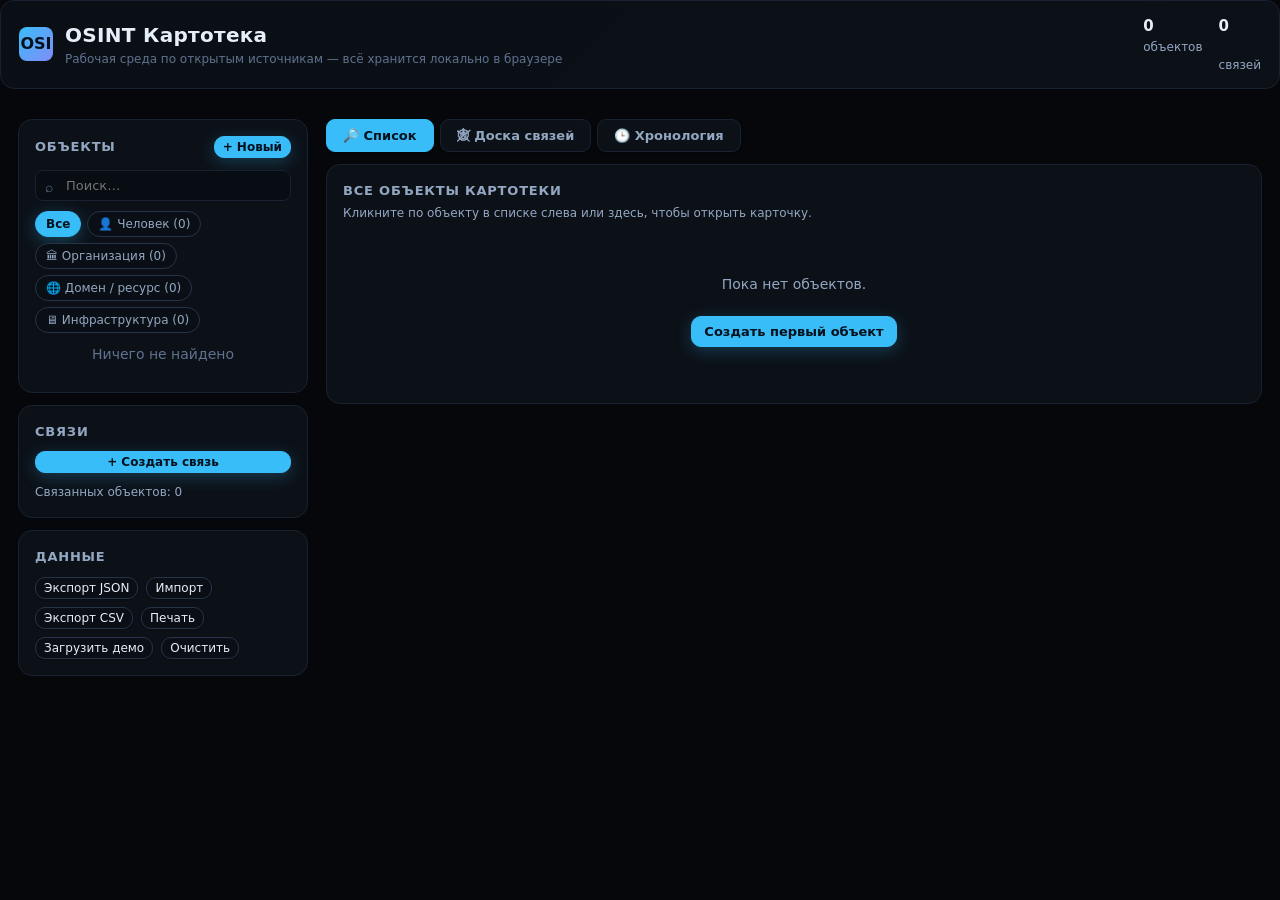
==== commit 090419e7: "UI: black theme, smooth highlighted buttons" ====
--- a/app/index.html
+++ b/app/index.html
@@ -7,10 +7,12 @@
 <meta name="description" content="Локальное приложение для ведения картотеки объектов, ролей и связей при анализе открытых источников (OSINT).">
 <style>
 :root{
-  --bg:#0b0f14; --panel:#111826; --panel2:#0e1420; --line:#1e2a3d; --line2:#28365a;
-  --text:#dbe4f0; --muted:#8aa0bd; --faint:#5c6f8c;
+  --bg:#05070b; --panel:#0c1118; --panel2:#0a0f15; --line:#182230; --line2:#263449;
+  --text:#e6eef8; --muted:#93a7c2; --faint:#5f728f;
   --accent:#38bdf8; --accent2:#818cf8; --warn:#fbbf24; --bad:#f87171; --ok:#34d399;
   --cyan:#22d3ee;
+  --glow:0 0 0 1px rgba(56,189,248,.35),0 6px 22px rgba(56,189,248,.18);
+  --radius:10px;
 }
 *{box-sizing:border-box}
 img{max-width:100%}
@@ -21,18 +23,19 @@
 h1{font-size:20px;margin:0;letter-spacing:.3px}
 h2{font-size:13px;margin:0 0 10px;color:var(--muted);text-transform:uppercase;letter-spacing:.8px;font-weight:600}
 .muted{color:var(--muted)}
-.panel{background:var(--panel);border:1px solid var(--line);border-radius:12px;padding:16px}
+.panel{background:var(--panel);border:1px solid var(--line);border-radius:14px;padding:16px}
 .panel+.panel{margin-top:12px}
 .sidebar{position:sticky;top:18px;align-self:start;max-height:calc(100vh - 36px);overflow:auto}
-button{font-family:inherit;font-size:13px;cursor:pointer;border-radius:8px;border:1px solid var(--line2);background:var(--panel2);color:var(--text);padding:7px 12px;transition:all .12s}
-button:hover{border-color:var(--accent);color:#fff}
-button.primary{background:var(--accent);color:#04121d;border-color:var(--accent);font-weight:600}
-button.primary:hover{background:#7dd3fc}
-button.danger:hover{border-color:var(--bad);color:var(--bad)}
+button{font-family:inherit;font-size:13px;cursor:pointer;border-radius:var(--radius);border:1px solid var(--line2);background:var(--panel2);color:var(--text);padding:7px 12px;transition:all .18s cubic-bezier(.2,.8,.3,1);box-shadow:0 1px 2px rgba(0,0,0,.3)}
+button:hover{border-color:var(--accent);color:#fff;background:var(--panel);box-shadow:var(--glow)}
+button:active{transform:translateY(1px) scale(.98)}
+button.primary{background:var(--accent);color:#05111d;border-color:var(--accent);font-weight:600;box-shadow:0 4px 16px rgba(56,189,248,.25)}
+button.primary:hover{background:#7dd3fc;box-shadow:0 6px 24px rgba(56,189,248,.4)}
+button.danger:hover{border-color:var(--bad);color:var(--bad);box-shadow:0 0 0 1px rgba(248,113,113,.3),0 6px 20px rgba(248,113,113,.15)}
 button.small{padding:3px 8px;font-size:12px}
-button:disabled{opacity:.4;cursor:not-allowed}
-input,select,textarea{font-family:inherit;font-size:13px;background:var(--panel2);color:var(--text);border:1px solid var(--line);border-radius:8px;padding:7px 9px;outline:none;width:100%}
-input:focus,select:focus,textarea:focus{border-color:var(--accent)}
+button:disabled{opacity:.4;cursor:not-allowed;box-shadow:none}
+input,select,textarea{font-family:inherit;font-size:13px;background:#080d13;color:var(--text);border:1px solid var(--line);border-radius:8px;padding:7px 9px;outline:none;width:100%;transition:border-color .15s,box-shadow .15s}
+input:focus,select:focus,textarea:focus{border-color:var(--accent);box-shadow:0 0 0 3px rgba(56,189,248,.15)}
 textarea{resize:vertical;min-height:70px}
 label{display:block;font-size:12px;color:var(--muted);margin:9px 0 4px}
 .row{display:flex;gap:10px;align-items:center}
@@ -41,20 +44,21 @@
 .gap8{gap:8px}
 .grid2{display:grid;grid-template-columns:1fr 1fr;gap:10px}
 .grid3{display:grid;grid-template-columns:1fr 1fr 1fr;gap:10px}
-.headbar{display:flex;align-items:center;justify-content:space-between;gap:12px;margin-bottom:12px;padding:14px 18px;background:linear-gradient(135deg,#0f1a2b,var(--panel));border:1px solid var(--line);border-radius:12px}
+.headbar{display:flex;align-items:center;justify-content:space-between;gap:12px;margin-bottom:12px;padding:14px 18px;background:linear-gradient(135deg,#0a0f16,var(--panel));border:1px solid var(--line);border-radius:14px}
 .headbar .brand{display:flex;align-items:center;gap:12px}
 .logo{width:34px;height:34px;border-radius:8px;background:linear-gradient(135deg,var(--accent),var(--accent2));display:flex;align-items:center;justify-content:center;font-weight:800;font-size:16px;color:#04121d}
 .caption{font-size:12px;color:var(--faint)}
 .chips{display:flex;gap:6px;flex-wrap:wrap}
-.chip{padding:3px 10px;border-radius:20px;font-size:12px;border:1px solid var(--line2);color:var(--muted);cursor:pointer;background:var(--panel2)}
-.chip.active{background:var(--accent);color:#04121d;border-color:var(--accent);font-weight:600}
+.chip{padding:3px 10px;border-radius:20px;font-size:12px;border:1px solid var(--line2);color:var(--muted);cursor:pointer;background:var(--panel2);transition:all .18s cubic-bezier(.2,.8,.3,1)}
+.chip:hover{border-color:var(--accent);color:var(--text);box-shadow:0 3px 12px rgba(56,189,248,.2)}
+.chip.active{background:var(--accent);color:#05111d;border-color:var(--accent);font-weight:600;box-shadow:0 4px 16px rgba(56,189,248,.3)}
 .stats{display:flex;gap:16px;flex-wrap:wrap}
 .stat{font-size:12px;color:var(--muted);white-space:nowrap}
 .stat b{color:var(--text);font-size:15px;display:block}
 .entity-list{list-style:none;margin:0;padding:0}
-.entity-list li{display:flex;align-items:center;gap:8px;padding:8px 10px;border-radius:8px;cursor:pointer;border:1px solid transparent}
-.entity-list li:hover{background:var(--panel2)}
-.entity-list li.active{background:var(--panel2);border-color:var(--accent)}
+.entity-list li{display:flex;align-items:center;gap:8px;padding:8px 10px;border-radius:8px;cursor:pointer;border:1px solid transparent;transition:all .14s ease}
+.entity-list li:hover{background:var(--panel2);border-color:var(--line)}
+.entity-list li.active{background:var(--panel2);border-color:var(--accent);box-shadow:0 0 0 1px rgba(56,189,248,.25),0 4px 14px rgba(56,189,248,.12)}
 .e-avatar{width:30px;height:30px;border-radius:7px;flex-shrink:0;object-fit:cover;background:var(--panel2);display:flex;align-items:center;justify-content:center;font-weight:700;color:#04121d;font-size:13px}
 .e-name{flex:1;min-width:0;overflow:hidden;text-overflow:ellipsis;white-space:nowrap}
 .e-type{font-size:11px;color:var(--faint)}
@@ -102,8 +106,9 @@
 .toast{position:fixed;bottom:22px;left:50%;transform:translateX(-50%);background:#06121c;border:1px solid var(--accent);color:var(--text);padding:9px 18px;border-radius:10px;font-size:13px;z-index:99;opacity:0;transition:opacity .25s;pointer-events:none;box-shadow:0 6px 24px rgba(0,0,0,.5)}
 .toast.show{opacity:1}
 .tabs{display:flex;gap:6px;border-bottom:1px solid var(--line);margin-bottom:14px}
-.tab{padding:7px 14px;cursor:pointer;color:var(--muted);border-bottom:2px solid transparent;margin-bottom:-1px}
-.tab.active{color:var(--text);border-bottom-color:var(--accent)}
+.tab{padding:7px 14px;cursor:pointer;color:var(--muted);border-bottom:2px solid transparent;margin-bottom:-1px;transition:color .15s,border-color .15s}
+.tab:hover{color:var(--text);border-bottom-color:var(--line2)}
+.tab.active{color:var(--text);border-bottom-color:var(--accent);font-weight:600}
 .hidden{display:none !important}
 .kv-tags{display:flex;gap:6px;flex-wrap:wrap;margin-top:6px}
 .export-opt{display:flex;gap:8px;flex-wrap:wrap}
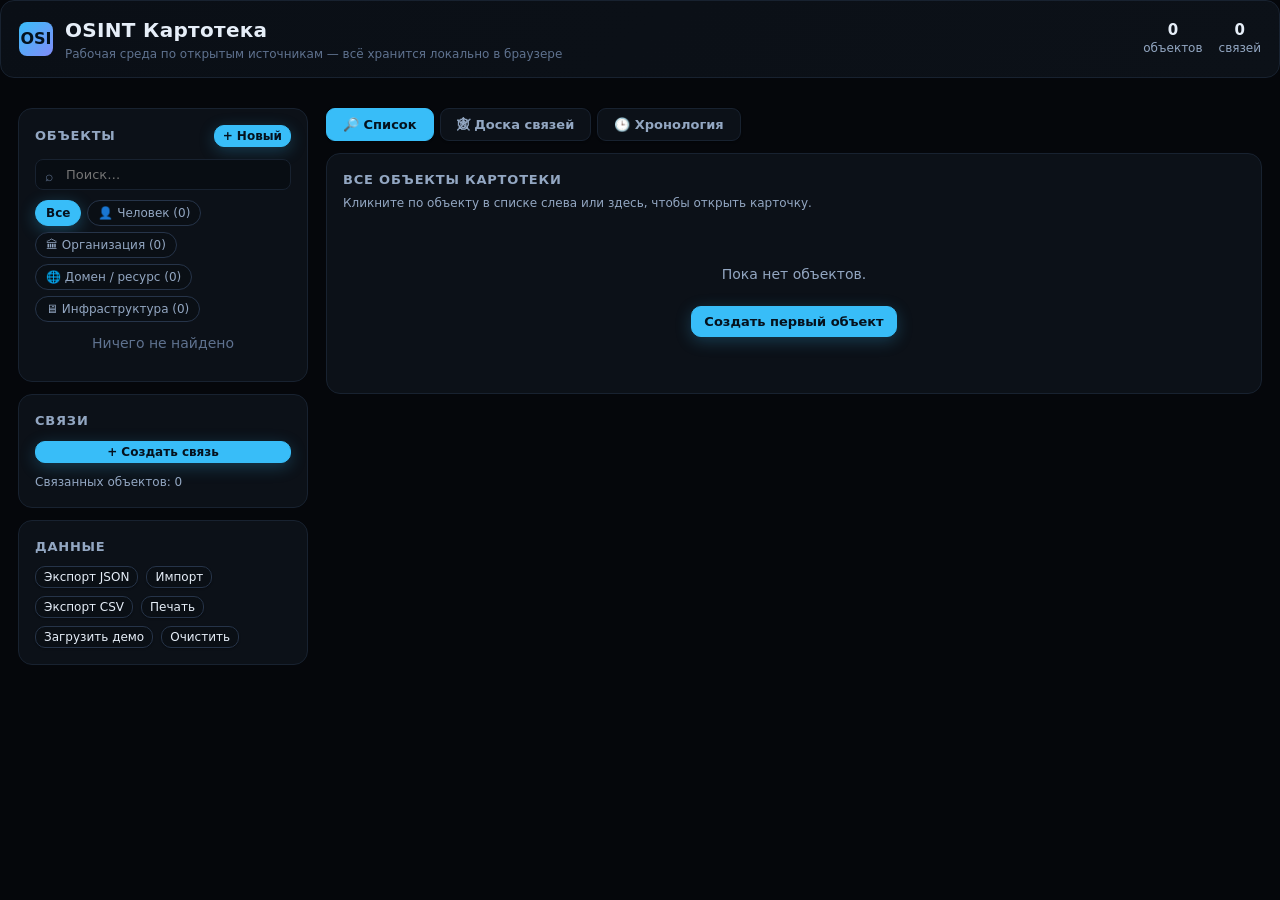
==== commit 384c941b: "Fix stats alignment in header" ====
--- a/app/index.html
+++ b/app/index.html
@@ -53,8 +53,9 @@
 .chip:hover{border-color:var(--accent);color:var(--text);box-shadow:0 3px 12px rgba(56,189,248,.2)}
 .chip.active{background:var(--accent);color:#05111d;border-color:var(--accent);font-weight:600;box-shadow:0 4px 16px rgba(56,189,248,.3)}
 .stats{display:flex;gap:16px;flex-wrap:wrap}
-.stat{font-size:12px;color:var(--muted);white-space:nowrap}
-.stat b{color:var(--text);font-size:15px;display:block}
+.stat{font-size:12px;color:var(--muted);white-space:nowrap;text-align:center}
+.stat b{color:var(--text);font-size:15px;display:block;line-height:1.3}
+.stat span{display:block;line-height:1.3}
 .entity-list{list-style:none;margin:0;padding:0}
 .entity-list li{display:flex;align-items:center;gap:8px;padding:8px 10px;border-radius:8px;cursor:pointer;border:1px solid transparent;transition:all .14s ease}
 .entity-list li:hover{background:var(--panel2);border-color:var(--line)}
@@ -518,7 +519,7 @@
   }
   const stats=document.getElementById("stats");
   const lc=DB.links.length;
-  stats.innerHTML='<div class="stat"><b>'+DB.entities.length+'</b>объектов <br><span style="font-size:0"> </span></div><div class="stat" style="align-self:center"><b>'+lc+'</b><br>связей</div>';
+  stats.innerHTML='<div class="stat"><b>'+DB.entities.length+'</b><span>объектов</span></div><div class="stat"><b>'+lc+'</b><span>связей</span></div>';
   document.getElementById("linkSummary").textContent='Связанных объектов: '+new Set(DB.links.flatMap(l=>[l.a,l.b])).size;
 }
 
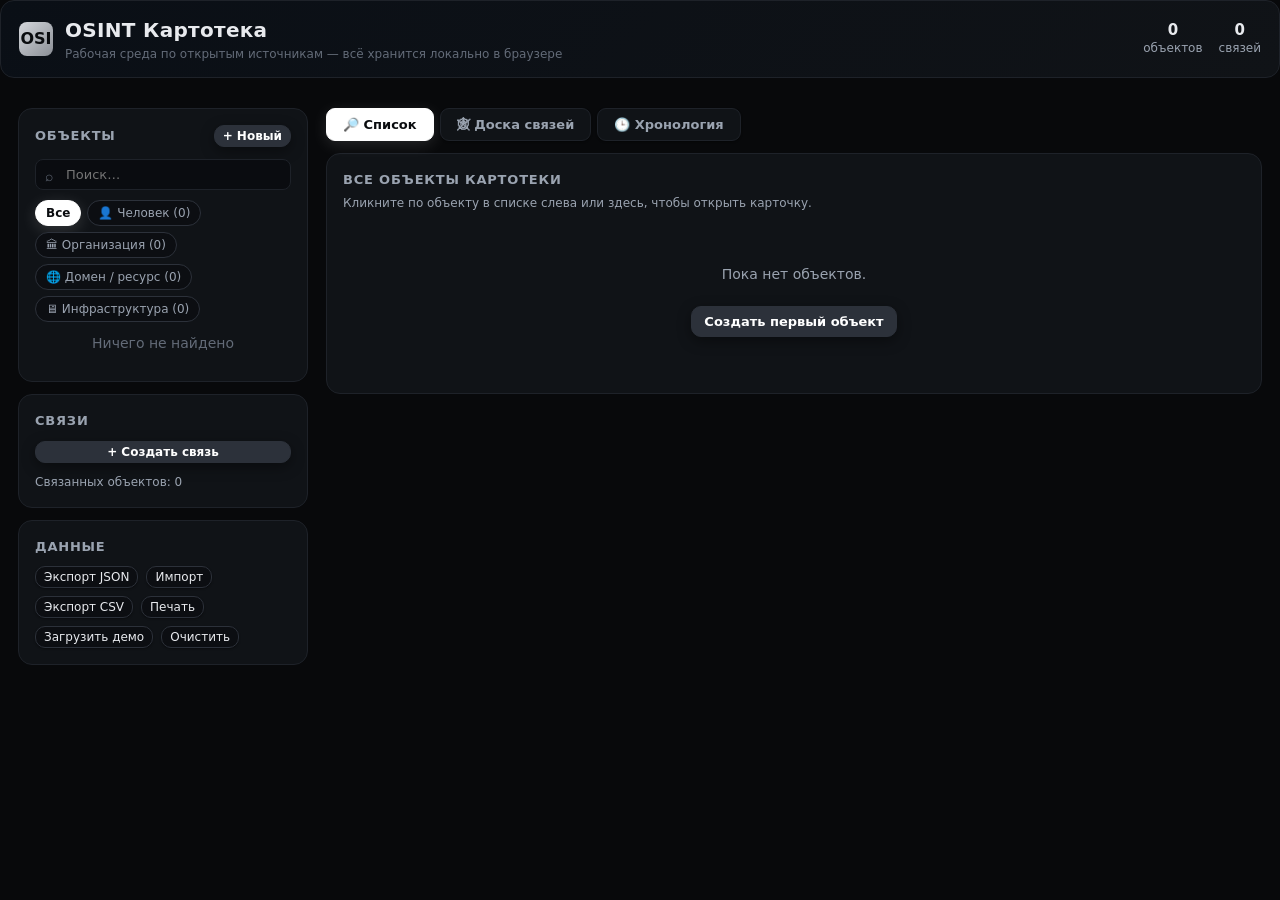
==== commit d8576f6e: "Monochrome black/gray UI with smooth animations" ====
--- a/app/index.html
+++ b/app/index.html
@@ -7,11 +7,11 @@
 <meta name="description" content="Локальное приложение для ведения картотеки объектов, ролей и связей при анализе открытых источников (OSINT).">
 <style>
 :root{
-  --bg:#05070b; --panel:#0c1118; --panel2:#0a0f15; --line:#182230; --line2:#263449;
-  --text:#e6eef8; --muted:#93a7c2; --faint:#5f728f;
-  --accent:#38bdf8; --accent2:#818cf8; --warn:#fbbf24; --bad:#f87171; --ok:#34d399;
-  --cyan:#22d3ee;
-  --glow:0 0 0 1px rgba(56,189,248,.35),0 6px 22px rgba(56,189,248,.18);
+  --bg:#08090b; --panel:#101317; --panel2:#0c0e12; --line:#1e2229; --line2:#2c313a;
+  --text:#e8eaee; --muted:#9aa3b0; --faint:#636b78;
+  --accent:#c9ccd2; --accent2:#9aa1ac; --warn:#a8a8a8; --bad:#b08484; --ok:#93a39a;
+  --cyan:#b9c0c9;
+  --glow:0 0 0 1px rgba(201,204,210,.35),0 6px 22px rgba(255,255,255,.07);
   --radius:10px;
 }
 *{box-sizing:border-box}
@@ -23,19 +23,20 @@
 h1{font-size:20px;margin:0;letter-spacing:.3px}
 h2{font-size:13px;margin:0 0 10px;color:var(--muted);text-transform:uppercase;letter-spacing:.8px;font-weight:600}
 .muted{color:var(--muted)}
-.panel{background:var(--panel);border:1px solid var(--line);border-radius:14px;padding:16px}
+.panel{background:var(--panel);border:1px solid var(--line);border-radius:14px;padding:16px;animation:fadeIn .3s ease}
 .panel+.panel{margin-top:12px}
+@keyframes fadeIn{from{opacity:0;transform:translateY(6px)}to{opacity:1;transform:none}}
 .sidebar{position:sticky;top:18px;align-self:start;max-height:calc(100vh - 36px);overflow:auto}
-button{font-family:inherit;font-size:13px;cursor:pointer;border-radius:var(--radius);border:1px solid var(--line2);background:var(--panel2);color:var(--text);padding:7px 12px;transition:all .18s cubic-bezier(.2,.8,.3,1);box-shadow:0 1px 2px rgba(0,0,0,.3)}
-button:hover{border-color:var(--accent);color:#fff;background:var(--panel);box-shadow:var(--glow)}
+button{font-family:inherit;font-size:13px;cursor:pointer;border-radius:var(--radius);border:1px solid var(--line2);background:var(--panel2);color:var(--text);padding:7px 12px;transition:all .2s cubic-bezier(.2,.8,.3,1);box-shadow:0 1px 2px rgba(0,0,0,.4)}
+button:hover{border-color:#fff;color:#fff;background:var(--panel);box-shadow:var(--glow)}
 button:active{transform:translateY(1px) scale(.98)}
-button.primary{background:var(--accent);color:#05111d;border-color:var(--accent);font-weight:600;box-shadow:0 4px 16px rgba(56,189,248,.25)}
-button.primary:hover{background:#7dd3fc;box-shadow:0 6px 24px rgba(56,189,248,.4)}
-button.danger:hover{border-color:var(--bad);color:var(--bad);box-shadow:0 0 0 1px rgba(248,113,113,.3),0 6px 20px rgba(248,113,113,.15)}
+button.primary{background:var(--line2);color:#fff;border-color:var(--line2);font-weight:600;box-shadow:0 4px 14px rgba(0,0,0,.4)}
+button.primary:hover{background:#fff;color:#0a0c0f;border-color:#fff;box-shadow:0 6px 22px rgba(255,255,255,.12)}
+button.danger:hover{border-color:var(--bad);color:var(--bad);box-shadow:0 0 0 1px rgba(176,132,132,.35),0 6px 18px rgba(0,0,0,.3)}
 button.small{padding:3px 8px;font-size:12px}
 button:disabled{opacity:.4;cursor:not-allowed;box-shadow:none}
-input,select,textarea{font-family:inherit;font-size:13px;background:#080d13;color:var(--text);border:1px solid var(--line);border-radius:8px;padding:7px 9px;outline:none;width:100%;transition:border-color .15s,box-shadow .15s}
-input:focus,select:focus,textarea:focus{border-color:var(--accent);box-shadow:0 0 0 3px rgba(56,189,248,.15)}
+input,select,textarea{font-family:inherit;font-size:13px;background:#0a0c10;color:var(--text);border:1px solid var(--line);border-radius:8px;padding:7px 9px;outline:none;width:100%;transition:border-color .2s,box-shadow .2s,background .2s}
+input:focus,select:focus,textarea:focus{border-color:#fff;background:#0d0f13;box-shadow:0 0 0 3px rgba(255,255,255,.08)}
 textarea{resize:vertical;min-height:70px}
 label{display:block;font-size:12px;color:var(--muted);margin:9px 0 4px}
 .row{display:flex;gap:10px;align-items:center}
@@ -46,12 +47,12 @@
 .grid3{display:grid;grid-template-columns:1fr 1fr 1fr;gap:10px}
 .headbar{display:flex;align-items:center;justify-content:space-between;gap:12px;margin-bottom:12px;padding:14px 18px;background:linear-gradient(135deg,#0a0f16,var(--panel));border:1px solid var(--line);border-radius:14px}
 .headbar .brand{display:flex;align-items:center;gap:12px}
-.logo{width:34px;height:34px;border-radius:8px;background:linear-gradient(135deg,var(--accent),var(--accent2));display:flex;align-items:center;justify-content:center;font-weight:800;font-size:16px;color:#04121d}
+.logo{width:34px;height:34px;border-radius:8px;background:linear-gradient(135deg,#d4d7dc,#8b8f96);display:flex;align-items:center;justify-content:center;font-weight:800;font-size:16px;color:#0a0c0f}
 .caption{font-size:12px;color:var(--faint)}
 .chips{display:flex;gap:6px;flex-wrap:wrap}
-.chip{padding:3px 10px;border-radius:20px;font-size:12px;border:1px solid var(--line2);color:var(--muted);cursor:pointer;background:var(--panel2);transition:all .18s cubic-bezier(.2,.8,.3,1)}
-.chip:hover{border-color:var(--accent);color:var(--text);box-shadow:0 3px 12px rgba(56,189,248,.2)}
-.chip.active{background:var(--accent);color:#05111d;border-color:var(--accent);font-weight:600;box-shadow:0 4px 16px rgba(56,189,248,.3)}
+.chip{padding:3px 10px;border-radius:20px;font-size:12px;border:1px solid var(--line2);color:var(--muted);cursor:pointer;background:var(--panel2);transition:all .2s cubic-bezier(.2,.8,.3,1)}
+.chip:hover{border-color:#fff;color:#fff;box-shadow:var(--glow)}
+.chip.active{background:#fff;color:#0a0c0f;border-color:#fff;font-weight:600;box-shadow:0 4px 16px rgba(255,255,255,.15)}
 .stats{display:flex;gap:16px;flex-wrap:wrap}
 .stat{font-size:12px;color:var(--muted);white-space:nowrap;text-align:center}
 .stat b{color:var(--text);font-size:15px;display:block;line-height:1.3}
@@ -59,7 +60,7 @@
 .entity-list{list-style:none;margin:0;padding:0}
 .entity-list li{display:flex;align-items:center;gap:8px;padding:8px 10px;border-radius:8px;cursor:pointer;border:1px solid transparent;transition:all .14s ease}
 .entity-list li:hover{background:var(--panel2);border-color:var(--line)}
-.entity-list li.active{background:var(--panel2);border-color:var(--accent);box-shadow:0 0 0 1px rgba(56,189,248,.25),0 4px 14px rgba(56,189,248,.12)}
+.entity-list li.active{background:var(--panel2);border-color:#fff;box-shadow:0 0 0 1px rgba(255,255,255,.25),0 4px 14px rgba(255,255,255,.06)}
 .e-avatar{width:30px;height:30px;border-radius:7px;flex-shrink:0;object-fit:cover;background:var(--panel2);display:flex;align-items:center;justify-content:center;font-weight:700;color:#04121d;font-size:13px}
 .e-name{flex:1;min-width:0;overflow:hidden;text-overflow:ellipsis;white-space:nowrap}
 .e-type{font-size:11px;color:var(--faint)}
@@ -68,11 +69,12 @@
 .searchbox input{padding-left:30px}
 .searchbox::before{content:"⌕";position:absolute;left:10px;top:7px;color:var(--faint)}
 .type-badge{display:inline-block;padding:2px 8px;border-radius:6px;font-size:11px;font-weight:600}
-.human{background:rgba(56,189,248,.16);color:var(--accent)}
-.org{background:rgba(129,140,248,.16);color:var(--accent2)}
-.domain{background:rgba(34,211,238,.16);color:var(--cyan)}
-.infrastructure{background:rgba(251,191,36,.16);color:var(--warn)}
-.card{background:var(--panel2);border:1px solid var(--line);border-radius:10px;padding:14px;margin-bottom:10px}
+.human{background:rgba(200,204,210,.16);color:#cdd1d7}
+.org{background:rgba(180,185,193,.16);color:#b9bec5}
+.domain{background:rgba(190,195,202,.16);color:#c3c8cf}
+.infrastructure{background:rgba(170,175,182,.16);color:#b0b5bc}
+.card{background:var(--panel2);border:1px solid var(--line);border-radius:10px;padding:14px;margin-bottom:10px;transition:border-color .2s,box-shadow .2s}
+.card:hover{border-color:var(--line2)}
 .entity-head{display:flex;gap:14px;align-items:flex-start}
 .entity-head img{width:84px;height:84px;border-radius:12px;object-fit:cover;border:1px solid var(--line2)}
 .ph-placeholder{width:84px;height:84px;border-radius:12px;border:1px dashed var(--line2);display:flex;align-items:center;justify-content:center;color:var(--faint);font-size:12px;text-align:center;background:var(--panel2);padding:6px;cursor:pointer}
@@ -85,31 +87,31 @@
 .f-val.url a{color:var(--accent)}
 .timeline{list-style:none;margin:0;padding:0;max-height:280px;overflow:auto}
 .timeline li{border-left:2px solid var(--line2);padding:4px 0 14px 18px;position:relative}
-.timeline li::before{content:"";position:absolute;left:-5px;top:6px;width:8px;height:8px;border-radius:50%;background:var(--accent)}
+.timeline li::before{content:"";position:absolute;left:-5px;top:6px;width:8px;height:8px;border-radius:50%;background:#fff}
 .timeline .t-date{font-size:11px;color:var(--faint);font-family:Consolas,monospace}
 .links-list{list-style:none;margin:8px 0 0;padding:0}
 .links-list li{display:flex;align-items:center;gap:8px;padding:5px 8px;border-radius:8px}
 .links-list li:hover{background:var(--panel2)}
-.link-arrow{color:var(--accent);font-weight:700}
+.link-arrow{color:#fff;font-weight:700}
 .link-rel{font-size:11px;color:var(--faint);font-style:italic}
 .note-box{background:var(--panel2);border:1px solid var(--line);border-radius:8px;padding:8px 12px;margin-top:8px;white-space:pre-wrap}
 .actions{display:flex;gap:8px;flex-wrap:wrap;margin-top:12px}
 .empty{color:var(--muted);text-align:center;padding:40px 10px}
 .empty .big{font-size:40px;margin-bottom:8px}
-.modal-back{position:fixed;inset:0;background:rgba(5,9,15,.7);display:none;align-items:flex-start;justify-content:center;padding:30px 16px;z-index:50;overflow:auto}
-.modal-back.show{display:flex}
-.modal{background:var(--panel);border:1px solid var(--line2);border-radius:14px;width:100%;max-width:640px;padding:20px}
+.modal-back{position:fixed;inset:0;background:rgba(0,0,0,.72);display:none;align-items:flex-start;justify-content:center;padding:30px 16px;z-index:50;overflow:auto}
+.modal-back.show{display:flex;animation:fadeIn .22s ease}
+.modal{background:var(--panel);border:1px solid var(--line2);border-radius:14px;width:100%;max-width:640px;padding:20px;animation:fadeIn .25s ease}
 .modal h3{margin:0 0 14px;font-size:17px}
 .modal .actions{justify-content:flex-end}
 .avatar-input{display:flex;align-items:center;gap:12px}
 .avatar-input img,.avatar-input .preview-ph{width:64px;height:64px;border-radius:10px;object-fit:cover;border:1px solid var(--line2)}
 .divider{height:1px;background:var(--line);margin:14px 0}
-.toast{position:fixed;bottom:22px;left:50%;transform:translateX(-50%);background:#06121c;border:1px solid var(--accent);color:var(--text);padding:9px 18px;border-radius:10px;font-size:13px;z-index:99;opacity:0;transition:opacity .25s;pointer-events:none;box-shadow:0 6px 24px rgba(0,0,0,.5)}
+.toast{position:fixed;bottom:22px;left:50%;transform:translateX(-50%);background:#101317;border:1px solid var(--line2);color:var(--text);padding:9px 18px;border-radius:10px;font-size:13px;z-index:99;opacity:0;transition:opacity .25s;pointer-events:none;box-shadow:0 6px 24px rgba(0,0,0,.6)}
 .toast.show{opacity:1}
 .tabs{display:flex;gap:6px;border-bottom:1px solid var(--line);margin-bottom:14px}
-.tab{padding:7px 14px;cursor:pointer;color:var(--muted);border-bottom:2px solid transparent;margin-bottom:-1px;transition:color .15s,border-color .15s}
+.tab{padding:7px 14px;cursor:pointer;color:var(--muted);border-bottom:2px solid transparent;margin-bottom:-1px;transition:color .2s,border-color .2s}
 .tab:hover{color:var(--text);border-bottom-color:var(--line2)}
-.tab.active{color:var(--text);border-bottom-color:var(--accent);font-weight:600}
+.tab.active{color:#fff;border-bottom-color:#fff;font-weight:600}
 .hidden{display:none !important}
 .kv-tags{display:flex;gap:6px;flex-wrap:wrap;margin-top:6px}
 .export-opt{display:flex;gap:8px;flex-wrap:wrap}
@@ -118,18 +120,20 @@
 
 /* ===== Режимы (вкладки) ===== */
 .modebar{display:flex;gap:6px;margin-bottom:12px;flex-wrap:wrap}
-.modebtn{padding:8px 16px;border-radius:9px;background:var(--panel);border:1px solid var(--line);color:var(--muted);font-weight:600}
-.modebtn.active{background:var(--accent);color:#04121d;border-color:var(--accent)}
+.modebtn{padding:8px 16px;border-radius:9px;background:var(--panel);border:1px solid var(--line);color:var(--muted);font-weight:600;transition:all .2s cubic-bezier(.2,.8,.3,1)}
+.modebtn:hover{border-color:#fff;color:#fff;box-shadow:var(--glow)}
+.modebtn.active{background:#fff;color:#0a0c0f;border-color:#fff;box-shadow:0 4px 16px rgba(255,255,255,.12)}
 
 /* ===== Доска (канва графа) ===== */
 .board-wrap{position:relative;background:var(--panel);border:1px solid var(--line);border-radius:12px;overflow:hidden;min-height:560px}
 #board{position:relative;width:100%;height:620px;overflow:hidden;cursor:grab;touch-action:none}
 #board svg.edges{position:absolute;inset:0;width:100%;height:100%;pointer-events:none;overflow:visible}
 .node{position:absolute;transform:translate(-50%,-50%);z-index:2;cursor:grab;min-width:150px;text-align:center;user-select:none}
-.node.selected{outline:2px solid var(--accent);outline-offset:2px;border-radius:10px}
-.node .n-card{background:#101a2b;border:1px solid var(--line2);border-radius:10px;padding:6px 10px 8px;box-shadow:0 6px 18px rgba(0,0,0,.4)}
+.node.selected{outline:2px solid #fff;outline-offset:2px;border-radius:10px}
+.node .n-card{background:#12151a;border:1px solid var(--line2);border-radius:10px;padding:6px 10px 8px;box-shadow:0 6px 18px rgba(0,0,0,.5);transition:border-color .2s,box-shadow .2s}
+.node:hover .n-card{border-color:#fff;box-shadow:0 6px 20px rgba(255,255,255,.08)}
 .node .n-card .n-photo{width:44px;height:44px;border-radius:8px;margin:0 auto 5px;object-fit:cover;display:block;background:var(--panel2);border:1px solid var(--line2)}
-.node .n-card .n-ph{width:44px;height:44px;border-radius:8px;margin:0 auto 5px;display:flex;align-items:center;justify-content:center;font-weight:700;color:#04121d;border:1px solid var(--line2)}
+.node .n-card .n-ph{width:44px;height:44px;border-radius:8px;margin:0 auto 5px;display:flex;align-items:center;justify-content:center;font-weight:700;color:#0a0c0f;border:1px solid var(--line2)}
 .node .n-name{font-weight:600;font-size:12px;line-height:1.25;color:var(--text);word-break:break-word}
 .node .n-type{font-size:10px;color:var(--faint);margin-top:2px}
 .board-tools{position:absolute;top:10px;right:10px;z-index:5;display:flex;flex-direction:column;gap:6px;background:rgba(11,15,20,.85);border:1px solid var(--line);border-radius:10px;padding:6px}
@@ -144,19 +148,19 @@
 .tl-axis .tl-tick .tl-ty{font-size:12px;color:var(--muted);font-family:Consolas,monospace;white-space:nowrap}
 .tl-axis .tl-tick::before{content:"";display:block;width:1px;height:8px;background:var(--line2);margin:2px auto}
 .tl-track{position:relative;height:260px;overflow-y:auto;}
-.tl-card{position:absolute;transform:translateX(-50%);width:150px;background:#101a2b;border:1px solid var(--line2);border-radius:9px;padding:6px 9px;cursor:pointer;box-shadow:0 5px 14px rgba(0,0,0,.4);z-index:2}
-.tl-card:hover{border-color:var(--accent)}
-.tl-card .tl-d{font-size:10px;color:var(--accent);font-family:Consolas,monospace}
+.tl-card{position:absolute;transform:translateX(-50%);width:150px;background:#12151a;border:1px solid var(--line2);border-radius:9px;padding:6px 9px;cursor:pointer;box-shadow:0 5px 14px rgba(0,0,0,.5);z-index:2;transition:border-color .2s,box-shadow .2s}
+.tl-card:hover{border-color:#fff;box-shadow:0 6px 18px rgba(255,255,255,.08)}
+.tl-card .tl-d{font-size:10px;color:#cfd3d9;font-family:Consolas,monospace}
 .tl-card .tl-t{font-size:11px;color:var(--text);line-height:1.25}
 .tl-card .tl-who{font-size:10px;color:var(--faint);margin-top:3px}
-.tl-card .tl-conn{font-size:9px;color:var(--cyan);margin-top:3px}
+.tl-card .tl-conn{font-size:9px;color:var(--muted);margin-top:3px}
 .tl-legend{display:flex;gap:14px;flex-wrap:wrap;margin-top:12px;font-size:12px;color:var(--muted)}
 .tl-legend span{display:flex;align-items:center;gap:5px}
 .tl-dot{width:9px;height:9px;border-radius:50%;display:inline-block}
 
 /* ===== Режим выделения связи ===== */
 .node.connecting{opacity:.35}
-.node.connectable{outline:2px dashed var(--ok);outline-offset:3px;border-radius:10px;cursor:crosshair}
+.node.connectable{outline:2px dashed #fff;outline-offset:3px;border-radius:10px;cursor:crosshair}
 .edge-label{fill:var(--muted);font-size:10px}
 @media(max-width:960px){
   .container{grid-template-columns:1fr;padding:10px}
@@ -313,9 +317,9 @@
         <div class="tl-axis"><div class="tl-ticks" id="tlTicks"></div></div>
         <div class="tl-track" id="tlTrack"></div>
         <div class="tl-legend">
-          <span><span class="tl-dot" style="background:var(--accent)"></span> Дата объекта</span>
-          <span><span class="tl-dot" style="background:var(--ok)"></span> Заметка / событие</span>
-          <span><span class="tl-dot" style="background:var(--warn)"></span> Связано с объектом</span>
+          <span><span class="tl-dot" style="background:#fff"></span> Дата объекта</span>
+          <span><span class="tl-dot" style="background:#9aa1ac"></span> Заметка / событие</span>
+          <span><span class="tl-dot" style="background:#636b78"></span> Связано с объектом</span>
         </div>
       </div>
     </div>
@@ -475,7 +479,8 @@
 }
 function gradFor(name){
   let h=0;for(let i=0;i<String(name).length;i++){h=(h*31+String(name).charCodeAt(i))%360;}
-  return "linear-gradient(135deg,hsl("+h+",65%,35%),hsl("+((h+40)%360)+",70%,25%))";
+  const t=Math.floor((h%11)*9)+45;
+  return "linear-gradient(135deg,hsl(0,0%,"+(Math.min(t+22,78))+"%),hsl(0,0%,"+Math.max(t-8,32)+"%))";
 }
 
 // ============ Рендер списка ============
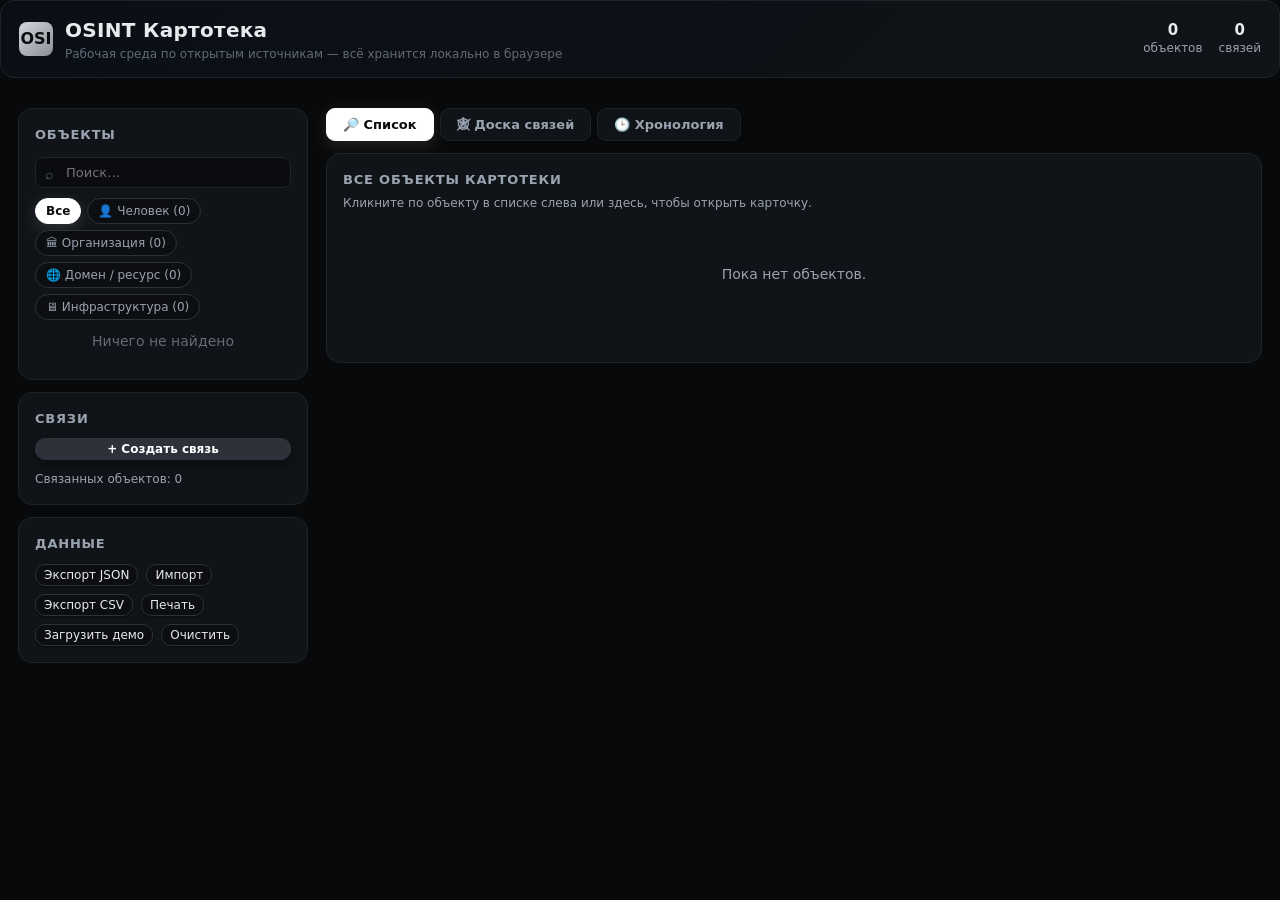
==== commit c2819cc9: "Disable object editing, notes and photos (read-only)" ====
--- a/app/index.html
+++ b/app/index.html
@@ -14,6 +14,7 @@
   --glow:0 0 0 1px rgba(201,204,210,.35),0 6px 22px rgba(255,255,255,.07);
   --radius:10px;
 }
+.edit-only{display:none !important}
 *{box-sizing:border-box}
 img{max-width:100%}
 html,body{margin:0;padding:0;overflow-x:hidden}
@@ -196,7 +197,7 @@
     <div class="panel">
       <div class="row" style="margin-bottom:12px">
         <h2 style="margin:0;flex:1">Объекты</h2>
-        <button class="primary small" id="btnNewEntity">+ Новый</button>
+        <button class="primary small edit-only" id="btnNewEntity">+ Новый</button>
       </div>
       <div class="filter-bar">
         <div class="searchbox">
@@ -253,8 +254,8 @@
             <div id="tab-info">
               <div id="detailFields"></div>
               <div class="actions">
-                <button class="small" id="btnEditEntity">Редактировать</button>
-                <button class="small" id="btnAddNote">+ Заметка</button>
+                <button class="small edit-only" id="btnEditEntity">Редактировать</button>
+                <button class="small edit-only" id="btnAddNote">+ Заметка</button>
                 <button class="small danger" id="btnDeleteEntity">Удалить</button>
               </div>
             </div>
@@ -281,7 +282,7 @@
         <h2 style="margin-bottom:4px">Все объекты картотеки</h2>
         <div class="muted" style="margin-bottom:12px;font-size:12px">Кликните по объекту в списке слева или здесь, чтобы открыть карточку.</div>
         <div id="allCards"></div>
-        <div class="empty" id="listEmpty">Пока нет объектов. <br><br><button class="primary" id="btnNewEntity2">Создать первый объект</button></div>
+        <div class="empty" id="listEmpty">Пока нет объектов. <br><br><button class="primary edit-only" id="btnNewEntity2">Создать первый объект</button></div>
       </div>
     </div>
 
@@ -435,6 +436,12 @@
 "use strict";
 // ============ Хранилище ============
 const STORE_KEY="osint_kartoteka_v1";
+// Режим ограниченной работы: добавление/редактирование объектов, заметки и фото отключены
+const ENABLE_EDIT=false;
+function blockedEdit(){
+  toast("Редактирование временно недоступно");
+  return true;
+}
 let DB={entities:[],links:[],timeline:[],positions:{}};
 let selectedId=null;
 let activeFilter="all";
@@ -543,7 +550,7 @@
   // фото
   const ph=document.getElementById("detailPhoto");
   if(e.photo){ph.innerHTML='<img src="'+esc(e.photo)+'" alt="">';}
-  else{ph.innerHTML='<div class="ph-placeholder" id="phClick">Загрузить фото</div>';ph.querySelector("#phClick").onclick=()=>{document.getElementById("fotoFileInput").click();};}
+  else{ph.innerHTML='<div class="ph-placeholder" id="phClick">Загрузить фото</div>';ph.querySelector("#phClick").onclick=()=>{if(!ENABLE_EDIT){blockedEdit();return;}document.getElementById("fotoFileInput").click();};}
 
   // поля
   let f="";
@@ -609,7 +616,7 @@
   const e=ent(id);
   const box=document.getElementById("notesList");
   box.innerHTML=(e.notes||[]).map((n,i)=>{
-    return '<div class="note-box"><div class="row" style="justify-content:space-between"><b style="font-size:12px;color:var(--accent)">'+esc(n.date)+'</b><button class="small danger" data-idx="'+i+'">✕</button></div>'+esc(n.text)+'</div>';
+    return '<div class="note-box"><div class="row" style="justify-content:space-between"><b style="font-size:12px;color:#c9ccd2">'+esc(n.date)+'</b>'+(ENABLE_EDIT?'<button class="small danger" data-idx="'+i+'">✕</button>':'')+'</div>'+esc(n.text)+'</div>';
   }).join("")||'<div class="muted empty" style="padding:10px">Заметок нет</div>';
   box.querySelectorAll("[data-idx]").forEach(b=>b.onclick=()=>{e.notes.splice(+b.dataset.idx,1);save();render();openDetail(id);});
   document.getElementById("notesCard").style.display=(e.notes&&e.notes.length)?"block":"none";
@@ -936,8 +943,8 @@
 function openModal(id){document.getElementById(id).classList.add("show");}
 function closeModal(id){document.getElementById(id).classList.remove("show");}
 
-document.getElementById("btnNewEntity").onclick=()=>{editEntity(null);};
-document.getElementById("btnNewEntity2").onclick=()=>{editEntity(null);};
+document.getElementById("btnNewEntity").onclick=()=>{if(!ENABLE_EDIT&&blockedEdit())return;editEntity(null);};
+document.getElementById("btnNewEntity2").onclick=()=>{if(!ENABLE_EDIT&&blockedEdit())return;editEntity(null);};
 document.getElementById("btnModalCancel").onclick=()=>closeModal("entityModal");
 document.getElementById("btnLinkCancel").onclick=()=>closeModal("linkModal");
 document.getElementById("btnNoteCancel").onclick=()=>closeModal("noteModal");
@@ -980,7 +987,7 @@
   save();render();closeModal("entityModal");openDetail(id?id:data.id);
 };
 
-document.getElementById("btnEditEntity").onclick=()=>{editEntity(ent(selectedId));};
+document.getElementById("btnEditEntity").onclick=()=>{if(!ENABLE_EDIT&&blockedEdit())return;editEntity(ent(selectedId));};
 document.getElementById("btnDeleteEntity").onclick=()=>{
   const e=ent(selectedId);if(!e)return;
   if(!confirm('Удалить объект "'+e.name+'" и его связи?'))return;
@@ -991,8 +998,9 @@
 document.getElementById("btnBack").onclick=showList;
 
 // ============ Фото ============
-document.getElementById("btnFotoFile").onclick=()=>document.getElementById("fotoFileInput").click();
+document.getElementById("btnFotoFile").onclick=()=>{if(!ENABLE_EDIT&&blockedEdit())return;document.getElementById("fotoFileInput").click();};
 document.getElementById("fotoFileInput").onchange=e=>{
+  if(!ENABLE_EDIT)return;
   const file=e.target.files[0];if(!file)return;
   const reader=new FileReader();
   reader.onload=ev=>{
@@ -1030,6 +1038,7 @@
 
 // ============ Заметки ============
 document.getElementById("btnAddNote").onclick=()=>{
+  if(!ENABLE_EDIT&&blockedEdit())return;
   document.getElementById("nDate").value=nowISO();
   document.getElementById("nText").value="";
   openModal("noteModal");
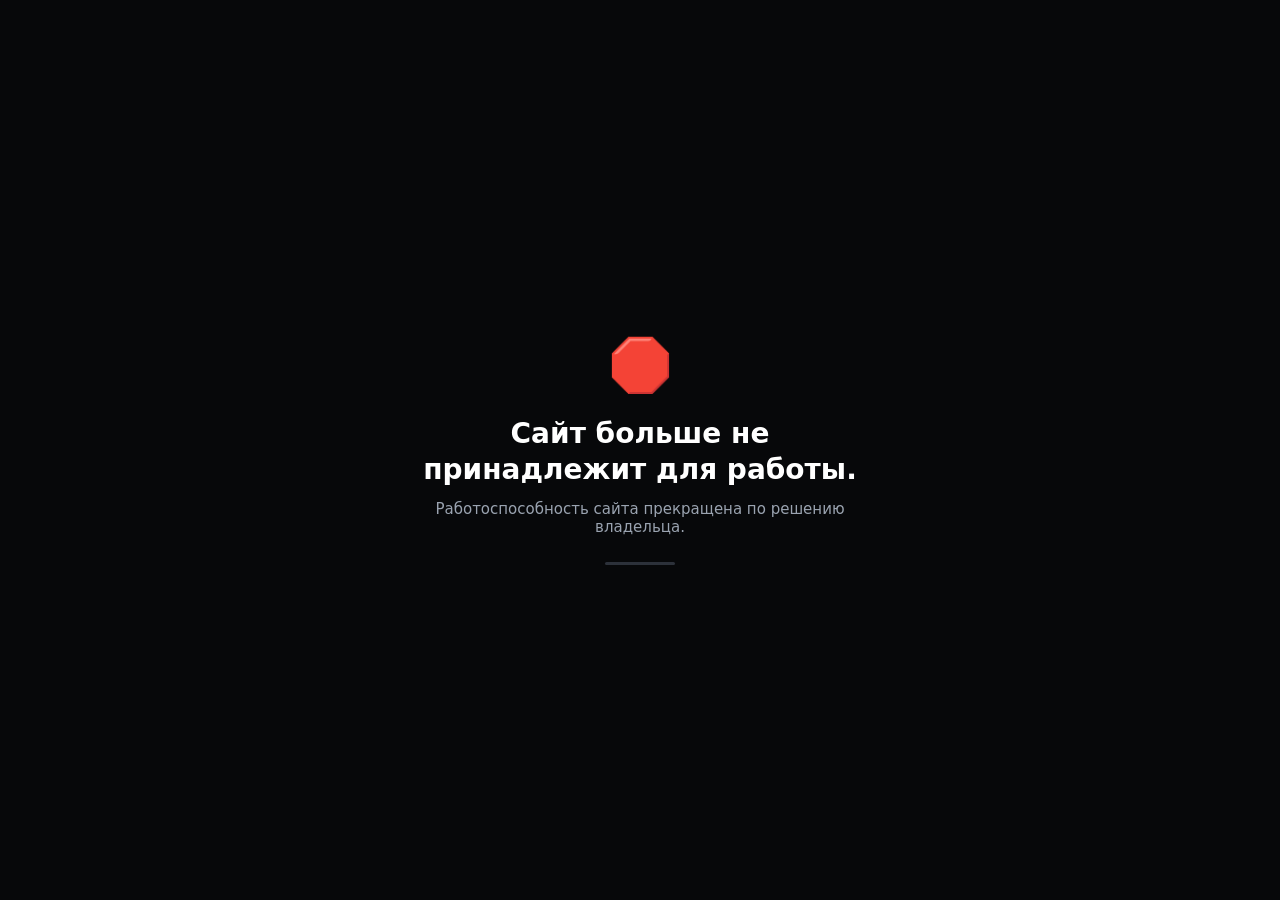
==== commit 7757020c: "Site shut down: all pages replaced with notice" ====
--- a/app/index.html
+++ b/app/index.html
@@ -3,1136 +3,25 @@
 <head>
 <meta charset="UTF-8">
 <meta name="viewport" content="width=device-width, initial-scale=1.0">
-<title>OSINT Картотека — рабочая среда расследования</title>
-<meta name="description" content="Локальное приложение для ведения картотеки объектов, ролей и связей при анализе открытых источников (OSINT).">
+<title>Сайт завершил работу</title>
+<meta name="robots" content="noindex,nofollow">
 <style>
-:root{
-  --bg:#08090b; --panel:#101317; --panel2:#0c0e12; --line:#1e2229; --line2:#2c313a;
-  --text:#e8eaee; --muted:#9aa3b0; --faint:#636b78;
-  --accent:#c9ccd2; --accent2:#9aa1ac; --warn:#a8a8a8; --bad:#b08484; --ok:#93a39a;
-  --cyan:#b9c0c9;
-  --glow:0 0 0 1px rgba(201,204,210,.35),0 6px 22px rgba(255,255,255,.07);
-  --radius:10px;
-}
-.edit-only{display:none !important}
 *{box-sizing:border-box}
-img{max-width:100%}
-html,body{margin:0;padding:0;overflow-x:hidden}
-body{background:var(--bg);color:var(--text);font-family:"Segoe UI",system-ui,-apple-system,Roboto,Arial,sans-serif;font-size:14px;line-height:1.5}
-a{color:var(--accent)}
-.container{display:grid;grid-template-columns:290px 1fr;gap:18px;padding:18px;max-width:1500px;margin:0 auto}
-h1{font-size:20px;margin:0;letter-spacing:.3px}
-h2{font-size:13px;margin:0 0 10px;color:var(--muted);text-transform:uppercase;letter-spacing:.8px;font-weight:600}
-.muted{color:var(--muted)}
-.panel{background:var(--panel);border:1px solid var(--line);border-radius:14px;padding:16px;animation:fadeIn .3s ease}
-.panel+.panel{margin-top:12px}
-@keyframes fadeIn{from{opacity:0;transform:translateY(6px)}to{opacity:1;transform:none}}
-.sidebar{position:sticky;top:18px;align-self:start;max-height:calc(100vh - 36px);overflow:auto}
-button{font-family:inherit;font-size:13px;cursor:pointer;border-radius:var(--radius);border:1px solid var(--line2);background:var(--panel2);color:var(--text);padding:7px 12px;transition:all .2s cubic-bezier(.2,.8,.3,1);box-shadow:0 1px 2px rgba(0,0,0,.4)}
-button:hover{border-color:#fff;color:#fff;background:var(--panel);box-shadow:var(--glow)}
-button:active{transform:translateY(1px) scale(.98)}
-button.primary{background:var(--line2);color:#fff;border-color:var(--line2);font-weight:600;box-shadow:0 4px 14px rgba(0,0,0,.4)}
-button.primary:hover{background:#fff;color:#0a0c0f;border-color:#fff;box-shadow:0 6px 22px rgba(255,255,255,.12)}
-button.danger:hover{border-color:var(--bad);color:var(--bad);box-shadow:0 0 0 1px rgba(176,132,132,.35),0 6px 18px rgba(0,0,0,.3)}
-button.small{padding:3px 8px;font-size:12px}
-button:disabled{opacity:.4;cursor:not-allowed;box-shadow:none}
-input,select,textarea{font-family:inherit;font-size:13px;background:#0a0c10;color:var(--text);border:1px solid var(--line);border-radius:8px;padding:7px 9px;outline:none;width:100%;transition:border-color .2s,box-shadow .2s,background .2s}
-input:focus,select:focus,textarea:focus{border-color:#fff;background:#0d0f13;box-shadow:0 0 0 3px rgba(255,255,255,.08)}
-textarea{resize:vertical;min-height:70px}
-label{display:block;font-size:12px;color:var(--muted);margin:9px 0 4px}
-.row{display:flex;gap:10px;align-items:center}
-.row.grow{gap:8px}
-.row.grow>*{flex:1}
-.gap8{gap:8px}
-.grid2{display:grid;grid-template-columns:1fr 1fr;gap:10px}
-.grid3{display:grid;grid-template-columns:1fr 1fr 1fr;gap:10px}
-.headbar{display:flex;align-items:center;justify-content:space-between;gap:12px;margin-bottom:12px;padding:14px 18px;background:linear-gradient(135deg,#0a0f16,var(--panel));border:1px solid var(--line);border-radius:14px}
-.headbar .brand{display:flex;align-items:center;gap:12px}
-.logo{width:34px;height:34px;border-radius:8px;background:linear-gradient(135deg,#d4d7dc,#8b8f96);display:flex;align-items:center;justify-content:center;font-weight:800;font-size:16px;color:#0a0c0f}
-.caption{font-size:12px;color:var(--faint)}
-.chips{display:flex;gap:6px;flex-wrap:wrap}
-.chip{padding:3px 10px;border-radius:20px;font-size:12px;border:1px solid var(--line2);color:var(--muted);cursor:pointer;background:var(--panel2);transition:all .2s cubic-bezier(.2,.8,.3,1)}
-.chip:hover{border-color:#fff;color:#fff;box-shadow:var(--glow)}
-.chip.active{background:#fff;color:#0a0c0f;border-color:#fff;font-weight:600;box-shadow:0 4px 16px rgba(255,255,255,.15)}
-.stats{display:flex;gap:16px;flex-wrap:wrap}
-.stat{font-size:12px;color:var(--muted);white-space:nowrap;text-align:center}
-.stat b{color:var(--text);font-size:15px;display:block;line-height:1.3}
-.stat span{display:block;line-height:1.3}
-.entity-list{list-style:none;margin:0;padding:0}
-.entity-list li{display:flex;align-items:center;gap:8px;padding:8px 10px;border-radius:8px;cursor:pointer;border:1px solid transparent;transition:all .14s ease}
-.entity-list li:hover{background:var(--panel2);border-color:var(--line)}
-.entity-list li.active{background:var(--panel2);border-color:#fff;box-shadow:0 0 0 1px rgba(255,255,255,.25),0 4px 14px rgba(255,255,255,.06)}
-.e-avatar{width:30px;height:30px;border-radius:7px;flex-shrink:0;object-fit:cover;background:var(--panel2);display:flex;align-items:center;justify-content:center;font-weight:700;color:#04121d;font-size:13px}
-.e-name{flex:1;min-width:0;overflow:hidden;text-overflow:ellipsis;white-space:nowrap}
-.e-type{font-size:11px;color:var(--faint)}
-.filter-bar{display:flex;gap:8px;flex-wrap:wrap;margin-bottom:10px}
-.searchbox{position:relative;flex:1;min-width:180px}
-.searchbox input{padding-left:30px}
-.searchbox::before{content:"⌕";position:absolute;left:10px;top:7px;color:var(--faint)}
-.type-badge{display:inline-block;padding:2px 8px;border-radius:6px;font-size:11px;font-weight:600}
-.human{background:rgba(200,204,210,.16);color:#cdd1d7}
-.org{background:rgba(180,185,193,.16);color:#b9bec5}
-.domain{background:rgba(190,195,202,.16);color:#c3c8cf}
-.infrastructure{background:rgba(170,175,182,.16);color:#b0b5bc}
-.card{background:var(--panel2);border:1px solid var(--line);border-radius:10px;padding:14px;margin-bottom:10px;transition:border-color .2s,box-shadow .2s}
-.card:hover{border-color:var(--line2)}
-.entity-head{display:flex;gap:14px;align-items:flex-start}
-.entity-head img{width:84px;height:84px;border-radius:12px;object-fit:cover;border:1px solid var(--line2)}
-.ph-placeholder{width:84px;height:84px;border-radius:12px;border:1px dashed var(--line2);display:flex;align-items:center;justify-content:center;color:var(--faint);font-size:12px;text-align:center;background:var(--panel2);padding:6px;cursor:pointer}
-.entity-detail{flex:1}
-.entity-detail h3{margin:0 0 4px;font-size:18px}
-.field{display:flex;gap:10px;padding:6px 0;border-bottom:1px solid var(--line)}
-.field:last-child{border-bottom:none}
-.f-label{width:170px;color:var(--muted);font-size:12px;flex-shrink:0}
-.f-val{flex:1;word-break:break-word}
-.f-val.url a{color:var(--accent)}
-.timeline{list-style:none;margin:0;padding:0;max-height:280px;overflow:auto}
-.timeline li{border-left:2px solid var(--line2);padding:4px 0 14px 18px;position:relative}
-.timeline li::before{content:"";position:absolute;left:-5px;top:6px;width:8px;height:8px;border-radius:50%;background:#fff}
-.timeline .t-date{font-size:11px;color:var(--faint);font-family:Consolas,monospace}
-.links-list{list-style:none;margin:8px 0 0;padding:0}
-.links-list li{display:flex;align-items:center;gap:8px;padding:5px 8px;border-radius:8px}
-.links-list li:hover{background:var(--panel2)}
-.link-arrow{color:#fff;font-weight:700}
-.link-rel{font-size:11px;color:var(--faint);font-style:italic}
-.note-box{background:var(--panel2);border:1px solid var(--line);border-radius:8px;padding:8px 12px;margin-top:8px;white-space:pre-wrap}
-.actions{display:flex;gap:8px;flex-wrap:wrap;margin-top:12px}
-.empty{color:var(--muted);text-align:center;padding:40px 10px}
-.empty .big{font-size:40px;margin-bottom:8px}
-.modal-back{position:fixed;inset:0;background:rgba(0,0,0,.72);display:none;align-items:flex-start;justify-content:center;padding:30px 16px;z-index:50;overflow:auto}
-.modal-back.show{display:flex;animation:fadeIn .22s ease}
-.modal{background:var(--panel);border:1px solid var(--line2);border-radius:14px;width:100%;max-width:640px;padding:20px;animation:fadeIn .25s ease}
-.modal h3{margin:0 0 14px;font-size:17px}
-.modal .actions{justify-content:flex-end}
-.avatar-input{display:flex;align-items:center;gap:12px}
-.avatar-input img,.avatar-input .preview-ph{width:64px;height:64px;border-radius:10px;object-fit:cover;border:1px solid var(--line2)}
-.divider{height:1px;background:var(--line);margin:14px 0}
-.toast{position:fixed;bottom:22px;left:50%;transform:translateX(-50%);background:#101317;border:1px solid var(--line2);color:var(--text);padding:9px 18px;border-radius:10px;font-size:13px;z-index:99;opacity:0;transition:opacity .25s;pointer-events:none;box-shadow:0 6px 24px rgba(0,0,0,.6)}
-.toast.show{opacity:1}
-.tabs{display:flex;gap:6px;border-bottom:1px solid var(--line);margin-bottom:14px}
-.tab{padding:7px 14px;cursor:pointer;color:var(--muted);border-bottom:2px solid transparent;margin-bottom:-1px;transition:color .2s,border-color .2s}
-.tab:hover{color:var(--text);border-bottom-color:var(--line2)}
-.tab.active{color:#fff;border-bottom-color:#fff;font-weight:600}
-.hidden{display:none !important}
-.kv-tags{display:flex;gap:6px;flex-wrap:wrap;margin-top:6px}
-.export-opt{display:flex;gap:8px;flex-wrap:wrap}
-.numeric{font-family:Consolas,monospace}
-.demo-banner{font-size:11px;color:var(--faint);border:1px dashed var(--line2);padding:6px 10px;border-radius:8px;margin-bottom:10px}
-
-/* ===== Режимы (вкладки) ===== */
-.modebar{display:flex;gap:6px;margin-bottom:12px;flex-wrap:wrap}
-.modebtn{padding:8px 16px;border-radius:9px;background:var(--panel);border:1px solid var(--line);color:var(--muted);font-weight:600;transition:all .2s cubic-bezier(.2,.8,.3,1)}
-.modebtn:hover{border-color:#fff;color:#fff;box-shadow:var(--glow)}
-.modebtn.active{background:#fff;color:#0a0c0f;border-color:#fff;box-shadow:0 4px 16px rgba(255,255,255,.12)}
-
-/* ===== Доска (канва графа) ===== */
-.board-wrap{position:relative;background:var(--panel);border:1px solid var(--line);border-radius:12px;overflow:hidden;min-height:560px}
-#board{position:relative;width:100%;height:620px;overflow:hidden;cursor:grab;touch-action:none}
-#board svg.edges{position:absolute;inset:0;width:100%;height:100%;pointer-events:none;overflow:visible}
-.node{position:absolute;transform:translate(-50%,-50%);z-index:2;cursor:grab;min-width:150px;text-align:center;user-select:none}
-.node.selected{outline:2px solid #fff;outline-offset:2px;border-radius:10px}
-.node .n-card{background:#12151a;border:1px solid var(--line2);border-radius:10px;padding:6px 10px 8px;box-shadow:0 6px 18px rgba(0,0,0,.5);transition:border-color .2s,box-shadow .2s}
-.node:hover .n-card{border-color:#fff;box-shadow:0 6px 20px rgba(255,255,255,.08)}
-.node .n-card .n-photo{width:44px;height:44px;border-radius:8px;margin:0 auto 5px;object-fit:cover;display:block;background:var(--panel2);border:1px solid var(--line2)}
-.node .n-card .n-ph{width:44px;height:44px;border-radius:8px;margin:0 auto 5px;display:flex;align-items:center;justify-content:center;font-weight:700;color:#0a0c0f;border:1px solid var(--line2)}
-.node .n-name{font-weight:600;font-size:12px;line-height:1.25;color:var(--text);word-break:break-word}
-.node .n-type{font-size:10px;color:var(--faint);margin-top:2px}
-.board-tools{position:absolute;top:10px;right:10px;z-index:5;display:flex;flex-direction:column;gap:6px;background:rgba(11,15,20,.85);border:1px solid var(--line);border-radius:10px;padding:6px}
-.board-tools button{width:34px;height:34px;padding:0;font-size:15px;display:flex;align-items:center;justify-content:center}
-.board-hint{position:absolute;bottom:10px;left:50%;transform:translateX(-50%);background:rgba(11,15,20,.9);border:1px solid var(--line);padding:5px 12px;border-radius:20px;font-size:11px;color:var(--faint);z-index:5;white-space:nowrap}
-
-/* ===== Временная линия ===== */
-.tl-section{background:var(--panel);border:1px solid var(--line);border-radius:12px;padding:18px}
-.tl-axis{position:relative;height:44px;border-bottom:2px solid var(--line2);margin-bottom:8px}
-.tl-axis .tl-ticks{position:absolute;top:0;left:0;right:0;bottom:0}
-.tl-axis .tl-tick{position:absolute;transform:translateX(-50%);text-align:center}
-.tl-axis .tl-tick .tl-ty{font-size:12px;color:var(--muted);font-family:Consolas,monospace;white-space:nowrap}
-.tl-axis .tl-tick::before{content:"";display:block;width:1px;height:8px;background:var(--line2);margin:2px auto}
-.tl-track{position:relative;height:260px;overflow-y:auto;}
-.tl-card{position:absolute;transform:translateX(-50%);width:150px;background:#12151a;border:1px solid var(--line2);border-radius:9px;padding:6px 9px;cursor:pointer;box-shadow:0 5px 14px rgba(0,0,0,.5);z-index:2;transition:border-color .2s,box-shadow .2s}
-.tl-card:hover{border-color:#fff;box-shadow:0 6px 18px rgba(255,255,255,.08)}
-.tl-card .tl-d{font-size:10px;color:#cfd3d9;font-family:Consolas,monospace}
-.tl-card .tl-t{font-size:11px;color:var(--text);line-height:1.25}
-.tl-card .tl-who{font-size:10px;color:var(--faint);margin-top:3px}
-.tl-card .tl-conn{font-size:9px;color:var(--muted);margin-top:3px}
-.tl-legend{display:flex;gap:14px;flex-wrap:wrap;margin-top:12px;font-size:12px;color:var(--muted)}
-.tl-legend span{display:flex;align-items:center;gap:5px}
-.tl-dot{width:9px;height:9px;border-radius:50%;display:inline-block}
-
-/* ===== Режим выделения связи ===== */
-.node.connecting{opacity:.35}
-.node.connectable{outline:2px dashed #fff;outline-offset:3px;border-radius:10px;cursor:crosshair}
-.edge-label{fill:var(--muted);font-size:10px}
-@media(max-width:960px){
-  .container{grid-template-columns:1fr;padding:10px}
-  .sidebar{position:static;max-height:none}
-  .grid2,.grid3{grid-template-columns:1fr}
-  .f-label{width:110px}
-  .headbar{flex-wrap:wrap}
-  .stats{gap:10px}
-  .row{gap:6px}
-}
-@media(max-width:520px){
-  .headbar{padding:12px;gap:8px}
-  .caption{font-size:11px}
-  .export-opt button{flex:1 1 40%}
-}
+html,body{margin:0;padding:0;height:100%}
+body{background:#07080a;color:#e8eaee;font-family:"Segoe UI",system-ui,-apple-system,Roboto,Arial,sans-serif;display:flex;align-items:center;justify-content:center;text-align:center;min-height:100vh;padding:30px;-webkit-user-select:none;user-select:none;overflow:hidden}
+.box{max-width:480px}
+.half{font-size:52px;display:block;margin-bottom:20px}
+h1{font-size:28px;font-weight:800;margin:0 0 12px;color:#fff;line-height:1.3}
+p{color:#9aa3b0;font-size:15px;margin:0}
+.bar{margin-top:26px;width:70px;height:3px;background:#2c313a;border-radius:2px;margin-left:auto;margin-right:auto}
 </style>
 </head>
 <body>
-<div class="headbar">
-  <div class="brand">
-    <div class="logo">OSI</div>
-    <div>
-      <h1>OSINT Картотека</h1>
-      <div class="caption">Рабочая среда по открытым источникам — всё хранится локально в браузере</div>
-    </div>
-  </div>
-  <div class="stats" id="stats"></div>
+<div class="box">
+  <span class="half">🛑</span>
+  <h1>Сайт больше не принадлежит для работы.</h1>
+  <p>Работоспособность сайта прекращена по решению владельца.</p>
+  <div class="bar"></div>
 </div>
-
-<div class="container">
-  <!-- ===== Sidebar ===== -->
-  <aside class="sidebar">
-    <div class="panel">
-      <div class="row" style="margin-bottom:12px">
-        <h2 style="margin:0;flex:1">Объекты</h2>
-        <button class="primary small edit-only" id="btnNewEntity">+ Новый</button>
-      </div>
-      <div class="filter-bar">
-        <div class="searchbox">
-          <input id="searchInput" type="text" placeholder="Поиск…" aria-label="Поиск объектов">
-        </div>
-      </div>
-      <div class="chips" id="typeFilter"></div>
-      <ul class="entity-list" id="entityList"></ul>
-    </div>
-
-    <div class="panel">
-      <h2>Связи</h2>
-      <div class="row gap8" style="margin-bottom:10px">
-        <button id="btnNewLink" class="primary small" style="flex:1">+ Создать связь</button>
-      </div>
-      <div id="linkSummary" class="muted" style="font-size:12px"></div>
-    </div>
-
-    <div class="panel">
-      <h2>Данные</h2>
-      <div class="export-opt">
-        <button class="small" id="btnExportJson">Экспорт JSON</button>
-        <button class="small" id="btnImportJson">Импорт</button>
-        <button class="small" id="btnExportCsv">Экспорт CSV</button>
-        <button class="small" id="btnPrint">Печать</button>
-        <button class="small" id="btnLoadDemo">Загрузить демо</button>
-        <button class="small danger" id="btnClear">Очистить</button>
-      </div>
-      <input type="file" id="importFile" accept=".json,application/json" class="hidden" aria-label="Файл импорта JSON">
-    </div>
-  </aside>
-
-  <!-- ===== Main ===== -->
-  <main>
-    <div class="modebar" role="tablist" aria-label="Режимы просмотра">
-      <button class="modebtn active" data-mode="list">🔎 Список</button>
-      <button class="modebtn" data-mode="board">🕸 Доска связей</button>
-      <button class="modebtn" data-mode="timeline">🕒 Хронология</button>
-    </div>
-
-    <div id="detailView" class="hidden">
-      <button id="btnBack" class="small" style="margin-bottom:12px">← К списку</button>
-      <div class="card">
-        <div class="entity-head">
-          <div id="detailPhoto"></div>
-          <div class="entity-detail">
-            <div class="row"><h3 id="detailName"></h3><span class="type-badge" id="detailType"></span></div>
-            <div class="muted" id="detailAliases" style="margin-bottom:8px"></div>
-            <div class="tabs">
-              <div class="tab active" data-tab="info">Карточка</div>
-              <div class="tab" data-tab="links">Связи</div>
-              <div class="tab" data-tab="timeline">Хронология</div>
-            </div>
-            <div id="tab-info">
-              <div id="detailFields"></div>
-              <div class="actions">
-                <button class="small edit-only" id="btnEditEntity">Редактировать</button>
-                <button class="small edit-only" id="btnAddNote">+ Заметка</button>
-                <button class="small danger" id="btnDeleteEntity">Удалить</button>
-              </div>
-            </div>
-            <div id="tab-links" class="hidden">
-              <ul class="links-list" id="detailLinks"></ul>
-              <div class="muted empty" id="noLinks" style="padding:14px">Связей пока нет</div>
-            </div>
-            <div id="tab-timeline" class="hidden">
-              <ul class="timeline" id="detailTimeline"></ul>
-            </div>
-          </div>
-        </div>
-      </div>
-
-      <div class="card" id="notesCard">
-        <h2>Заметки</h2>
-        <div id="notesList"></div>
-      </div>
-    </div>
-
-    <div id="listView" class="hidden">
-      <div class="panel">
-        <div class="demo-banner" id="demoBanner">Загружены демонстрационные данные (вымышленные). Нажмите «Очистить», чтобы начать с нуля.</div>
-        <h2 style="margin-bottom:4px">Все объекты картотеки</h2>
-        <div class="muted" style="margin-bottom:12px;font-size:12px">Кликните по объекту в списке слева или здесь, чтобы открыть карточку.</div>
-        <div id="allCards"></div>
-        <div class="empty" id="listEmpty">Пока нет объектов. <br><br><button class="primary edit-only" id="btnNewEntity2">Создать первый объект</button></div>
-      </div>
-    </div>
-
-    <div id="boardView" class="hidden">
-      <div class="board-wrap">
-        <div class="board-tools" aria-label="Инструменты доски">
-          <button id="btnConnectMode" title="Соединить узлы" aria-label="Соединить узлы">🔗</button>
-          <button id="btnLayout" title="Автораскладка" aria-label="Автораскладка">⚡</button>
-          <button id="btnZoomIn" title="Приблизить" aria-label="Приблизить">＋</button>
-          <button id="btnZoomOut" title="Отдалить" aria-label="Отдалить">－</button>
-          <button id="btnResetView" title="Сбросить вид" aria-label="Сбросить вид">⟲</button>
-        </div>
-        <div id="board">
-          <div id="world">
-            <svg class="edges" id="boardEdges"></svg>
-            <div id="nodes"></div>
-          </div>
-        </div>
-        <div class="board-hint">Перетаскивайте узлы мышью · два узла подряд подряд — новая связь · ⚡ автораскладка</div>
-      </div>
-      <div class="panel" style="margin-top:12px">
-        <h2 style="margin-bottom:4px">Как пользоваться доской</h2>
-        <div class="muted" style="font-size:12px">Каждый объект картотеки — узел на доске. Чтобы соединить два объекта, зажмите кнопку и перетащите линию с одного узла на другой, либо используйте кнопку «Новая связь». Схема сохраняется вместе с данными.</div>
-      </div>
-    </div>
-
-    <div id="timelineView" class="hidden">
-      <div class="tl-section">
-        <div class="row" style="justify-content:space-between;margin-bottom:14px;flex-wrap:wrap">
-          <h2 style="margin:0">Хронология всех событий</h2>
-          <button class="small" id="btnAddTlEvent">+ Событие на оси</button>
-        </div>
-        <div class="tl-axis"><div class="tl-ticks" id="tlTicks"></div></div>
-        <div class="tl-track" id="tlTrack"></div>
-        <div class="tl-legend">
-          <span><span class="tl-dot" style="background:#fff"></span> Дата объекта</span>
-          <span><span class="tl-dot" style="background:#9aa1ac"></span> Заметка / событие</span>
-          <span><span class="tl-dot" style="background:#636b78"></span> Связано с объектом</span>
-        </div>
-      </div>
-    </div>
-  </main>
-</div>
-
-<!-- ===== Modal: Entity ===== -->
-<div class="modal-back" id="entityModal">
-  <div class="modal">
-    <h3 id="entityModalTitle">Новый объект</h3>
-    <div class="avatar-input">
-      <div id="entityAvatarPrev"></div>
-      <div class="row gap8">
-        <label style="margin:0">Фото (или URL аватара)</label>
-      </div>
-    </div>
-    <div class="row gap8" style="margin-top:4px">
-      <input id="fPhotoData" type="text" placeholder="Вставьте ссылку на фото или загрузите файл" aria-label="Ссылка на фото">
-      <button class="small" id="btnFotoFile">Загрузить файл</button>
-      <input type="file" id="fotoFileInput" accept="image/*" class="hidden" aria-label="Файл фото">
-    </div>
-    <div class="grid2">
-      <div><label for="fType">Тип объекта</label><select id="fType">
-        <option value="human">Человек</option>
-        <option value="org">Организация</option>
-        <option value="domain">Домен / ресурс</option>
-        <option value="infrastructure">Инфраструктура</option>
-      </select></div>
-      <div><label for="fName">Имя / Название *</label><input id="fName" type="text"></div>
-    </div>
-    <div class="grid2">
-      <div><label for="fAliases">Псевдонимы (через запятую)</label><input id="fAliases" type="text"></div>
-      <div><label for="fDate">Дата</label><input id="fDate" type="date"></div>
-    </div>
-    <div class="grid3">
-      <div><label for="fPhone">Telegram / username</label><input id="fPhone" type="text" placeholder="@handle"></div>
-      <div><label for="fEmail">Email</label><input id="fEmail" type="text"></div>
-      <div><label for="fIdnumber">Телефон</label><input id="fIdnumber" type="text"></div>
-    </div>
-    <div class="grid2">
-      <div><label for="fGeo">Геолокация</label><input id="fGeo" type="text"></div>
-      <div><label for="fWallet">Счёт / Кошелёк</label><input id="fWallet" type="text"></div>
-    </div>
-    <div><label for="fUrls">Ссылки на источники (каждая с новой строки)</label><textarea id="fUrls"></textarea></div>
-    <div><label for="fDesc">Описание</label><textarea id="fDesc"></textarea></div>
-    <input type="hidden" id="fId">
-    <div class="actions">
-      <button id="btnModalCancel">Отмена</button>
-      <button class="primary" id="btnModalSave">Сохранить</button>
-    </div>
-  </div>
-</div>
-
-<!-- ===== Modal: Link ===== -->
-<div class="modal-back" id="linkModal">
-  <div class="modal">
-    <h3>Новая связь</h3>
-    <div class="grid3">
-      <div><label for="lA">Объект A</label><select id="lA"></select></div>
-      <div><label for="lRel">Тип связи</label><select id="lRel">
-        <option value="owns">владеет</option>
-        <option value="member">участник</option>
-        <option value="admin">администратор</option>
-        <option value="contacts">контактирует</option>
-        <option value="same">то же лицо / дубликат</option>
-        <option value="related">имеет отношение</option>
-        <option value="location">находится в</option>
-        <option value="other">прочее</option>
-      </select></div>
-      <div><label for="lB">Объект B</label><select id="lB"></select></div>
-    </div>
-    <div><label for="lComment">Комментарий к связи</label><textarea id="lComment"></textarea></div>
-    <input type="hidden" id="lId">
-    <div class="actions">
-      <button id="btnLinkCancel">Отмена</button>
-      <button class="primary" id="btnLinkSave">Сохранить</button>
-    </div>
-  </div>
-</div>
-
-<!-- ===== Modal: Note ===== -->
-<div class="modal-back" id="noteModal">
-  <div class="modal">
-    <h3>Добавить заметку</h3>
-    <div><label for="nDate">Дата</label><input id="nDate" type="date"></div>
-    <div><label for="nText">Текст заметки</label><textarea id="nText"></textarea></div>
-    <div class="actions">
-      <button id="btnNoteCancel">Отмена</button>
-      <button class="primary" id="btnNoteSave">Сохранить</button>
-    </div>
-  </div>
-</div>
-
-<input type="hidden" id="hCur" value="">
-<div class="toast" id="toast"></div>
-
-<!-- ===== Modal: Timeline event ===== -->
-<div class="modal-back" id="tlEventModal">
-  <div class="modal">
-    <h3 id="tlEventModalTitle">Событие на хронологии</h3>
-    <div><label for="teDate">Дата</label><input id="teDate" type="date"></div>
-    <div><label for="teText">Описание события</label><textarea id="teText"></textarea></div>
-    <div><label for="teEnt">Связать с объектом</label><select id="teEnt"></select></div>
-    <input type="hidden" id="teId">
-    <div class="actions">
-      <button id="btnTlCancel">Отмена</button>
-      <button class="primary" id="btnTlSave">Сохранить</button>
-    </div>
-  </div>
-</div>
-
-<script>
-"use strict";
-// ============ Хранилище ============
-const STORE_KEY="osint_kartoteka_v1";
-// Режим ограниченной работы: добавление/редактирование объектов, заметки и фото отключены
-const ENABLE_EDIT=false;
-function blockedEdit(){
-  toast("Редактирование временно недоступно");
-  return true;
-}
-let DB={entities:[],links:[],timeline:[],positions:{}};
-let selectedId=null;
-let activeFilter="all";
-let photoFileData=null;
-// Параметры доски
-let boardScale=1, boardPanX=0, boardPanY=0;
-let dragNode=null;
-let connectFrom=null, connectTemp=null;
-
-const TYPE_META={
-  human: {label:"Человек", cls:"human", icon:"👤"},
-  org: {label:"Организация", cls:"org", icon:"🏛"},
-  domain: {label:"Домен / ресурс", cls:"domain", icon:"🌐"},
-  infrastructure: {label:"Инфраструктура", cls:"infrastructure", icon:"🖥"}
-};
-
-function uid(){return "id"+Date.now().toString(36)+Math.random().toString(36).slice(2,7);}
-function nowISO(){return new Date().toISOString().slice(0,10);}
-function esc(s){return String(s==null?"":s).replace(/[&<>"']/g,m=>({"&":"&amp;","<":"&lt;",">":"&gt;",'"':"&quot;","'":"&#39;"}[m]));}
-function toast(msg){const t=document.getElementById("toast");t.textContent=msg;t.classList.add("show");clearTimeout(t._h);t._h=setTimeout(()=>t.classList.remove("show"),2000);}
-
-function save(){
-  try{localStorage.setItem(STORE_KEY,JSON.stringify(DB));}catch(e){/* режим без хранилища */}
-}
-function load(){
-  try{const raw=localStorage.getItem(STORE_KEY);if(raw){DB=JSON.parse(raw);DB.entities=DB.entities||[];DB.links=DB.links||[];DB.timeline=DB.timeline||[];DB.positions=DB.positions||{};return true;}}catch(e){}
-  return false;
-}
-
-// ============ Элементы ============
-function ent(id){return DB.entities.find(e=>e.id===id);}
-function typeInfo(t){return TYPE_META[t]||TYPE_META.human;}
-
-function entityInitials(name){
-  return String(name||"? ").trim().split(/\s+/).slice(0,2).map(w=>w[0]||"").join("").toUpperCase()||"?";
-}
-function typeColor(t){return typeInfo(t).cls ? typeInfo(t).cls : "human";}
-
-function photoHTML(e){
-  if(e.photo){return '<img class="e-avatar" alt="" src="'+esc(e.photo)+'">'}
-  return '<div class="e-avatar" style="background:'+gradFor(e.name)+'">'+esc(entityInitials(e.name))+'</div>';
-}
-function gradFor(name){
-  let h=0;for(let i=0;i<String(name).length;i++){h=(h*31+String(name).charCodeAt(i))%360;}
-  const t=Math.floor((h%11)*9)+45;
-  return "linear-gradient(135deg,hsl(0,0%,"+(Math.min(t+22,78))+"%),hsl(0,0%,"+Math.max(t-8,32)+"%))";
-}
-
-// ============ Рендер списка ============
-function filtered(){
-  const q=(document.getElementById("searchInput").value||"").toLowerCase().trim();
-  return DB.entities.filter(e=>{
-    if(activeFilter!=="all"&&e.type!==activeFilter)return false;
-    if(!q)return true;
-    const hay=(e.name+" "+e.aliases+" "+e.email+" "+e.idnumber+" "+e.geo).toLowerCase();
-    return hay.includes(q);
-  });
-}
-
-function renderTypeFilter(){
-  const box=document.getElementById("typeFilter");
-  let html='<span class="chip '+(activeFilter==="all"?"active":"")+'" data-t="all">Все</span>';
-  for(const t in TYPE_META){
-    const c=DB.entities.filter(e=>e.type===t).length;
-    html+='<span class="chip '+(activeFilter===t?"active":"")+'" data-t="'+t+'">'+TYPE_META[t].icon+" "+TYPE_META[t].label+" ("+c+")</span>";
-  }
-  box.innerHTML=html;
-  box.querySelectorAll(".chip").forEach(ch=>ch.onclick=()=>{activeFilter=ch.dataset.t;render();});
-}
-
-function renderList(){
-  renderTypeFilter();
-  const list=document.getElementById("entityList");
-  const items=filtered();
-  if(items.length===0){list.innerHTML='<li style="color:var(--faint);padding:10px;justify-content:center">Ничего не найдено</li>';}
-  else{
-    list.innerHTML=items.map(e=>{
-      const ti=typeInfo(e.type);
-      return '<li data-id="'+e.id+'" class="'+(selectedId===e.id?"active":"")+'">'
-        +photoHTML(e)
-        +'<span class="e-type">'+ti.icon+'</span>'
-        +'<span class="e-name">'+esc(e.name)+'</span>'
-        +'<span class="e-type">'+ti.label+'</span>'
-        +'</li>';
-    }).join("");
-    list.querySelectorAll("li").forEach(li=>li.onclick=()=>{openDetail(li.dataset.id);});
-  }
-  const stats=document.getElementById("stats");
-  const lc=DB.links.length;
-  stats.innerHTML='<div class="stat"><b>'+DB.entities.length+'</b><span>объектов</span></div><div class="stat"><b>'+lc+'</b><span>связей</span></div>';
-  document.getElementById("linkSummary").textContent='Связанных объектов: '+new Set(DB.links.flatMap(l=>[l.a,l.b])).size;
-}
-
-// ============ Карточка ============
-function openDetail(id){
-  selectedId=id;document.getElementById("hCur").value=id;
-  const e=ent(id);if(!e)return;
-  document.getElementById("listView").classList.add("hidden");
-  document.getElementById("detailView").classList.remove("hidden");
-  document.getElementById("detailName").textContent=e.name;
-  const tb=document.getElementById("detailType");
-  tb.textContent=typeInfo(e.type).label;
-  tb.className="type-badge "+typeInfo(e.type).cls;
-  document.getElementById("detailAliases").textContent=e.aliases?"Также известен(а) как: "+e.aliases:"";
-
-  // фото
-  const ph=document.getElementById("detailPhoto");
-  if(e.photo){ph.innerHTML='<img src="'+esc(e.photo)+'" alt="">';}
-  else{ph.innerHTML='<div class="ph-placeholder" id="phClick">Загрузить фото</div>';ph.querySelector("#phClick").onclick=()=>{if(!ENABLE_EDIT){blockedEdit();return;}document.getElementById("fotoFileInput").click();};}
-
-  // поля
-  let f="";
-  f+='<div class="field"><div class="f-label">Дата</div><div class="f-val">'+esc(e.date||"—")+'</div></div>';
-  f+='<div class="field"><div class="f-label">Telegram</div><div class="f-val">'+esc(e.phone||"—")+'</div></div>';
-  if(e.email)f+='<div class="field"><div class="f-label">Email</div><div class="f-val">'+esc(e.email)+'</div></div>';
-  if(e.idnumber)f+='<div class="field"><div class="f-label">Телефон / №</div><div class="f-val">'+esc(e.idnumber)+'</div></div>';
-  if(e.geo)f+='<div class="field"><div class="f-label">Геолокация</div><div class="f-val">'+esc(e.geo)+'</div></div>';
-  if(e.wallet)f+='<div class="field"><div class="f-label">Счёт / Кошелёк</div><div class="f-val numeric">'+esc(e.wallet)+'</div></div>';
-  if(e.photo)f+='<div class="field"><div class="f-label">Фото</div><div class="f-val url"><a href="'+esc(e.photo)+'" target="_blank" rel="noopener">Открыть оригинал</a></div></div>';
-  if(e.urls){
-    const urls=e.urls.split("\n").filter(Boolean);
-    if(urls.length)f+='<div class="field"><div class="f-label">Источники</div><div class="f-val url">'+urls.map(u=>'<a href="'+esc(u)+'" target="_blank" rel="noopener">'+esc(u)+'</a>').join("<br>")+'</div></div>';
-  }
-  if(e.desc)f+='<div class="field"><div class="f-label">Описание</div><div class="f-val">'+esc(e.desc)+'</div></div>';
-  document.getElementById("detailFields").innerHTML=f||'<div class="empty" style="padding:10px">Данные пока не заполнены</div>';
-
-  renderLinksDetails(e.id);
-  renderTimeline(e.id);
-  renderNotes(e.id);
-
-  document.getElementById("detailView").scrollIntoView({behavior:"smooth",block:"start"});
-}
-
-function switchTab(name){
-  document.querySelectorAll(".tab").forEach(t=>t.classList.toggle("active",t.dataset.tab===name));
-  document.getElementById("tab-info").classList.toggle("hidden",name!=="info");
-  document.getElementById("tab-links").classList.toggle("hidden",name!=="links");
-  document.getElementById("tab-timeline").classList.toggle("hidden",name!=="timeline");
-}
-
-function renderLinksDetails(id){
-  const list=document.getElementById("detailLinks");
-  const ls=DB.links.filter(l=>l.a===id||l.b===id);
-  list.innerHTML=ls.map(l=>{
-    const other=l.a===id?ent(l.b):ent(l.a);
-    const dirA=l.a===id;
-    const rel=(dirA?l.rel+"" : (l.rel?l.rel+" (обрат.)":"связь"));
-    const arrow=dirA?"→":"←";
-    return '<li><span class="link-arrow">'+arrow+'</span><span>'+esc(rel)+'</span> <b>'+esc(other?other.name:"?")+'</b>'
-      +(l.comment?' <span class="link-rel">— '+esc(l.comment)+'</span>':'')
-      +'<button class="small danger" style="margin-left:auto" data-del="'+l.id+'">✕</button></li>';
-  }).join("");
-  list.querySelectorAll("[data-del]").forEach(b=>b.onclick=e=>{e.stopPropagation();deleteLink(b.dataset.del);});
-  document.getElementById("noLinks").style.display=ls.length?"none":"block";
-}
-function deleteLink(id){DB.links=DB.links.filter(l=>l.id!==id);save();render();if(selectedId){const e=ent(selectedId);if(e)openDetail(selectedId);}toast("Связь удалена");}
-
-// ============ Хронология ============
-function renderTimeline(id){
-  const ul=document.getElementById("detailTimeline");
-  const e=ent(id);
-  const items=[];
-  if(e.date)items.push({d:e.date,t:"Создана карточка объекта",act:"Добавлен в картотеку",who:e.name});
-  (e.notes||[]).forEach(n=>items.push({d:n.date,t:"Заметка",act:n.text,who:e.name}));
-  items.sort((a,b)=>(a.d<b.d?1:-1));
-  ul.innerHTML=items.length?items.map(i=>'<li><div class="t-date">'+esc(i.d)+'</div><div><b>'+esc(i.t)+'</b></div><div class="muted">'+esc(i.act)+'</div></li>').join("")
-    :'<li style="border:none;padding:8px 0;color:var(--faint)">Хронология пуста</li>';
-}
-
-// ============ Заметки ============
-function renderNotes(id){
-  const e=ent(id);
-  const box=document.getElementById("notesList");
-  box.innerHTML=(e.notes||[]).map((n,i)=>{
-    return '<div class="note-box"><div class="row" style="justify-content:space-between"><b style="font-size:12px;color:#c9ccd2">'+esc(n.date)+'</b>'+(ENABLE_EDIT?'<button class="small danger" data-idx="'+i+'">✕</button>':'')+'</div>'+esc(n.text)+'</div>';
-  }).join("")||'<div class="muted empty" style="padding:10px">Заметок нет</div>';
-  box.querySelectorAll("[data-idx]").forEach(b=>b.onclick=()=>{e.notes.splice(+b.dataset.idx,1);save();render();openDetail(id);});
-  document.getElementById("notesCard").style.display=(e.notes&&e.notes.length)?"block":"none";
-}
-
-// ============ Все карточки ============
-function renderAllCards(){
-  const box=document.getElementById("allCards");
-  const items=DB.entities;
-  document.getElementById("listEmpty").style.display=items.length?"none":"block";
-  document.getElementById("demoBanner").style.display=loadedDemo?"block":"none";
-  box.innerHTML=items.map(e=>{
-    const src=e.urls?e.urls.split("\n").filter(Boolean).length:0;
-    const lc=DB.links.filter(l=>l.a===e.id||l.b===e.id).length;
-    return '<div class="card" data-id="'+e.id+'" style="cursor:pointer">'
-      +'<div class="entity-head">'+photoHTML(e)
-      +'<div class="entity-detail"><div class="row"><b>'+esc(e.name)+'</b><span class="type-badge '+typeInfo(e.type).cls+'">'+typeInfo(e.type).label+'</span></div>'
-      +'<div class="muted" style="font-size:12px;margin-top:4px">Связей: '+lc+' · Источников: '+src+'</div>'
-      +(e.desc?'<div class="muted" style="font-size:12px;margin-top:4px">'+esc(e.desc.slice(0,90))+(e.desc.length>90?"…":"")+'</div>':'')
-      +'</div></div></div>';
-  }).join("");
-  box.querySelectorAll(".card").forEach(c=>c.onclick=()=>openDetail(c.dataset.id));
-}
-
-// ============ Режимы ============
-let currentMode="list";
-function setMode(mode){
-  currentMode=mode;
-  document.querySelectorAll(".modebtn").forEach(b=>b.classList.toggle("active",b.dataset.mode===mode));
-  document.getElementById("listView").classList.toggle("hidden",mode!=="list");
-  document.getElementById("boardView").classList.toggle("hidden",mode!=="board");
-  document.getElementById("timelineView").classList.toggle("hidden",mode!=="timeline");
-  document.getElementById("detailView").classList.add("hidden");
-  if(mode==="board")renderBoard();
-  if(mode==="timeline")renderTimelineBoard();
-}
-document.querySelectorAll(".modebtn").forEach(b=>b.onclick=()=>{selectedId=null;document.getElementById("hCur").value="";setMode(b.dataset.mode);});
-
-// ============ Доска связей ============
-function boardRect(){
-  const b=document.getElementById("board");
-  const r=b.getBoundingClientRect();
-  return {w:r.width,h:r.height,cx:r.width/2,cy:r.height/2};
-}
-function applyTransform(){
-  const world=document.getElementById("world");
-  world.style.transform="translate("+boardPanX+"px,"+boardPanY+"px) scale("+boardScale+")";
-  world.style.transformOrigin="0 0";
-}
-function ensurePositions(){
-  const ids=DB.entities.map(e=>e.id);
-  const rc=boardRect();
-  let placed=0,total=ids.length;
-  ids.forEach(id=>{
-    if(DB.positions[id]){return;}
-    const angle=(2*Math.PI*placed)/Math.max(total,1);
-    const rad=Math.min(rc.w,rc.h)*0.32;
-    DB.positions[id]={x:rc.cx+rad*Math.cos(angle),y:rc.cy+rad*Math.sin(angle)};
-    placed++;
-  });
-}
-function renderBoard(){
-  ensurePositions();
-  applyTransform();
-  const nodesEl=document.getElementById("nodes");
-  nodesEl.innerHTML=DB.entities.map(e=>{
-    const p=DB.positions[e.id]||{x:boardRect().cx,y:boardRect().cy};
-    const ti=typeInfo(e.type);
-    let photo='<div class="n-ph" style="background:'+gradFor(e.name)+'">'+esc(entityInitials(e.name))+'</div>';
-    if(e.photo)photo='<img class="n-photo" alt="" src="'+esc(e.photo)+'">';
-    return '<div class="node" data-id="'+e.id+'" style="left:'+p.x+'px;top:'+p.y+'px">'
-      +'<div class="n-card">'+photo+'<div class="n-name">'+esc(e.name)+'</div><div class="n-type">'+ti.icon+' '+ti.label+'</div></div>'
-      +'</div>';
-  }).join("");
-  // рендер линий
-  const edges=document.getElementById("boardEdges");
-  let path="";
-  let labels="";
-  DB.links.forEach(l=>{
-    const a=DB.positions[l.a],b=DB.positions[l.b];
-    if(!a||!b)return;
-    const x1=a.x,y1=a.y,x2=b.x,y2=b.y;
-    const mx=(x1+x2)/2,my=(y1+y2)/2;
-    path+='<path d="M'+x1+','+y1+' L'+x2+','+y2+'" stroke="var(--accent2)" stroke-width="1.5" opacity="0.55" fill="none" marker-end="url(#arr)"/>';
-    if(l.rel)labels+='<text x="'+mx+'" y="'+my+'" class="edge-label" text-anchor="middle" dominant-baseline="middle">'+esc(l.rel)+'</text>';
-  });
-  edges.innerHTML='<defs><marker id="arr" viewBox="0 0 10 10" refX="9" refY="5" markerWidth="6" markerHeight="6" orient="auto"><path d="M0,0 L10,5 L0,10 z" fill="var(--accent2)" opacity="0.7"/></marker></defs>'+path+labels;
-  // клик по узлу
-  nodesEl.querySelectorAll(".node").forEach(n=>{
-    n.addEventListener("pointerdown",e=>onNodePointerDown(e,n));
-    n.onclick=e=>{
-      e.stopPropagation();
-      if(connectFrom){finishConnect(n.dataset.id);return;}
-      if(connectPending&&!connectFrom){startConnectFrom(n.dataset.id);return;}
-      selectedId=n.dataset.id;
-      openDetail(n.dataset.id);
-      document.getElementById("listView").classList.remove("hidden");
-      document.getElementById("boardView").classList.add("hidden");
-    };
-  });
-}
-
-function autoLayout(){
-  const ids=DB.entities.map(e=>e.id);
-  const rc=boardRect();
-  // простая сетка по слоям: сначала связанные
-  const pos={};
-  let gridCols=Math.ceil(Math.sqrt(ids.length))||1;
-  const spacingX=190,spacingY=150;
-  ids.forEach((id,i)=>{
-    const col=i%gridCols,row=Math.floor(i/gridCols);
-    pos[id]={x:rc.cx+(col-(gridCols-1)/2)*spacingX,y:rc.cy+(row-((ids.length-1)/gridCols/2))*spacingY};
-  });
-  DB.positions=pos;save();renderBoard();
-}
-function centerView(){
-  boardPanX=0;boardPanY=0;boardScale=1;applyTransform();
-}
-
-// --- перетаскивание узлов и черчение линий ---
-function worldPointForCursor(cx,cy){
-  const w=document.getElementById("world");
-  const wc=w.getBoundingClientRect();
-  return {x:(cx-wc.left)/boardScale, y:(cy-wc.top)/boardScale};
-}
-function onWorldPointerMove(e){
-  const p=worldPointForCursor(e.clientX,e.clientY);
-  if(dragNode){
-    const nx=dragStartPos.x+(p.x-dragStartCursor.x);
-    const ny=dragStartPos.y+(p.y-dragStartCursor.y);
-    DB.positions[dragNode.id]={x:nx,y:ny};
-    const el=document.getElementById("nodes").querySelector('[data-id="'+dragNode.id+'"]');
-    if(el){el.style.left=nx+"px";el.style.top=ny+"px";}
-    renderEdges();
-  }else if(connectFrom){
-    const from=DB.positions[connectFrom];
-    if(from)renderTempEdge(from,p.x,p.y);
-  }
-}
-function onWorldPointerUp(){
-  dragNode=null;connectTemp=null;
-  if(connectFrom)renderEdges();
-  save();
-}
-// --- режим соединения линией ---
-let connectPending=false;
-function startDrawingConnection(){
-  if(!DB.entities.length){toast("Сначала создайте объекты");return;}
-  connectPending=true;
-  document.querySelectorAll(".node").forEach(n=>n.classList.add("connectable"));
-  toast("Кликните по двум узлам, чтобы соединить их");
-}
-function onNodePointerDown(e,n){
-  e.stopPropagation();
-  const id=n.dataset.id;
-  if(connectFrom&&connectPending){startConnectFrom(id);return;}
-  if(connectPending){startConnectFrom(id);return;}
-  dragNode={id,el:n};
-  const p=DB.positions[id]||{x:0,y:0};
-  //
-  dragStartCursor=worldPointForCursor(e.clientX,e.clientY);
-  dragStartPos={x:p.x,y:p.y};
-  n.setPointerCapture(e.pointerId);
-}
-let dragStartCursor=null, dragStartPos=null;
-function connectNodes(a,b){
-  if(!a||!b||a===b){toast("Выберите два разных узла");return;}
-  DB.links.push({id:uid(),a,b,rel:"related",comment:""});
-  save();cancelConnect();renderBoard();toast("Связь создана");
-}
-// логика соединения через кнопку
-function startConnectFrom(id){
-  if(connectPending&&!connectFrom){connectFrom=id;connectPending=false;
-    document.querySelectorAll(".node").forEach(n=>{n.classList.toggle("connectable",n.dataset.id!==id);});
-    toast("Теперь кликните по второму узлу");
-  }
-}
-function finishConnect(b){
-  connectNodes(connectFrom,b);
-  cancelConnect();
-}
-function cancelConnect(){
-  connectFrom=null;connectPending=false;connectTemp=null;
-  document.querySelectorAll(".node").forEach(n=>n.classList.remove("connectable"));
-  renderEdges();
-}
-
-function renderEdges(){
-  const edges=document.getElementById("boardEdges");
-  let path="",labels="";
-  DB.links.forEach(l=>{
-    const a=DB.positions[l.a];
-    const b=DB.positions[l.b];
-    if(!a||!b)return;
-    path+='<path d="M'+a.x+','+a.y+' L'+b.x+','+b.y+'" stroke="var(--accent2)" stroke-width="1.5" opacity="0.55" fill="none" marker-end="url(#arr)"/>';
-    if(l.rel){const mx=(a.x+b.x)/2,my=(a.y+b.y)/2;labels+='<text x="'+mx+'" y="'+my+'" class="edge-label" text-anchor="middle" dominant-baseline="middle">'+esc(l.rel)+'</text>';}
-  });
-  let defs='<defs><marker id="arr" viewBox="0 0 10 10" refX="9" refY="5" markerWidth="6" markerHeight="6" orient="auto"><path d="M0,0 L10,5 L0,10 z" fill="var(--accent2)" opacity="0.7"/></marker></defs>';
-  edges.innerHTML=defs+path+labels;
-  // временная линия при черчении
-  if(connectTemp){
-    edges.insertAdjacentHTML("beforeend",'<line x1="'+connectTemp.x1+'" y1="'+connectTemp.y1+'" x2="'+connectTemp.x2+'" y2="'+connectTemp.y2+'" stroke="var(--ok)" stroke-width="2" stroke-dasharray="6 4"/>');
-  }
-}
-function renderTempEdge(from,p){
-  connectTemp={x1:from.x,y1:from.y,x2:p.x,y2:p.y};
-  renderEdges();
-}
-
-// --- зум / панорама ---
-function zoomBy(f){
-  boardScale=Math.min(2.4,Math.max(0.4,boardScale*f));
-  applyTransform();
-}
-function setupBoardEvents(){
-  const board=document.getElementById("board");
-  board.addEventListener("mousemove",onWorldPointerMove);
-  board.addEventListener("mouseup",onWorldPointerUp);
-  board.addEventListener("wheel",e=>{e.preventDefault();zoomBy(e.deltaY<0?1.1:0.9);},{passive:false});
-  document.getElementById("btnZoomIn").onclick=()=>zoomBy(1.15);
-  document.getElementById("btnZoomOut").onclick=()=>zoomBy(0.85);
-  document.getElementById("btnLayout").onclick=()=>{autoLayout();toast("Автораскладка готова");};
-  document.getElementById("btnResetView").onclick=()=>{centerView();toast("Вид сброшен");};
-  document.getElementById("btnConnectMode").onclick=()=>{
-    if(connectFrom||connectPending){cancelConnect();toast("Соединение отменено");}
-    else startDrawingConnection();
-  };
-}
-
-// ============ Хронология ============
-function timelineEvents(){
-  const events=[];
-  DB.entities.forEach(e=>{
-    if(e.date)events.push({date:e.date,title:(e.type==="human"?"Карточка объекта «":"Организация «")+(e.name||"?")+"»",who:e.name,entityId:e.id,kind:"entity",color:"--accent"});
-    (e.notes||[]).forEach(n=>events.push({date:n.date,title:"Заметка: "+(n.text||""),who:e.name,entityId:e.id,kind:"note",color:"--ok"}));
-  });
-  (DB.timeline||[]).forEach(t=>events.push({date:t.date,title:t.text||"Событие",who:t.entId?entName(t.entId):"",entityId:t.entId||null,kind:"event",color:"--warn",tlId:t.id}));
-  return events.filter(ev=>ev.date);
-}
-function entName(id){const e=ent(id);return e?e.name:"";}
-function parseYear(d){
-  const m=d.match(/(\d{4})/);return m?+m[1]:null;
-}
-function renderTimelineBoard(){
-  const events=timelineEvents();
-  const ticks=document.getElementById("tlTicks");
-  const track=document.getElementById("tlTrack");
-  // диапазон лет
-  const years=events.map(ev=>parseYear(ev.date)).filter(n=>n!==null);
-  let yMin,yMax;
-  if(years.length){yMin=Math.min(...years);yMax=Math.max(...years);}
-  else{yMin=new Date().getFullYear()-1;yMax=new Date().getFullYear();}
-  yMin=Math.min(yMin,2000); // показывать хотя бы прошлое
-  const ySpan=Math.max(yMax-yMin,1);
-  const padPx=6; // %
-  const getX=d=>{
-    const y=parseYear(d);
-    if(y===null)return 50;
-    return padPx+((y-yMin)/ySpan)*(100-2*padPx);
-  };
-  // тики годов
-  let tickHTML="";
-  for(let y=yMin;y<=yMax;y++){
-    tickHTML+='<div class="tl-tick" style="left:'+(padPx+((y-yMin)/ySpan)*(100-2*padPx))+'%"><span class="tl-ty">'+y+'</span></div>';
-  }
-  ticks.innerHTML=tickHTML;
-  // карточки
-  track.innerHTML=events.map(ev=>{
-    const x=getX(ev.date);
-    return '<div class="tl-card" style="left:'+x+'%;top:'+(6+(events.indexOf(ev)%4)*58)+'px" data-id="'+(ev.tlId||ev.entityId||"")+'" data-kind="'+(ev.kind)+'">'
-      +'<div class="tl-d">'+esc(ev.date)+'</div>'
-      +'<div class="tl-t">'+esc(ev.title)+'</div>'
-      +(ev.who?'<div class="tl-who">'+esc(ev.who)+'</div>':'')
-      +(ev.entityId?'<div class="tl-conn">🔗 связано с объектом</div>':'')
-      +'</div>';
-  }).join("")||'<div class="empty" style="padding:40px">Добавьте заметки, даты объектов или события — они появятся на оси времени.</div>';
-  // клик
-  track.querySelectorAll(".tl-card").forEach(c=>{
-    c.onclick=()=>{
-      const id=c.dataset.id;
-      if(c.dataset.kind==="event"&&id){toast("Событие выбрано");return;}
-      if(id&&ent(id)){selectedId=id;openDetail(id);}
-    };
-  });
-}
-
-// ---- модалка события хронологии ----
-function openTlEventModal(t){
-  const select=document.getElementById("teEnt");
-  select.innerHTML='<option value="">— без привязки —</option>'+DB.entities.map(e=>'<option value="'+e.id+'">'+esc(e.name)+'</option>').join("");
-  document.getElementById("teDate").value=t?t.date:nowISO();
-  document.getElementById("teText").value=t?t.text:"";
-  document.getElementById("teEnt").value=t?(t.entId||""):"";
-  document.getElementById("teId").value=t?t.id:"";
-  document.getElementById("tlEventModalTitle").textContent=t?"Редактировать событие":"Событие на хронологии";
-  openModal("tlEventModal");
-}
-document.getElementById("btnAddTlEvent").onclick=()=>openTlEventModal(null);
-document.getElementById("btnTlCancel").onclick=()=>closeModal("tlEventModal");
-document.getElementById("btnTlSave").onclick=()=>{
-  const date=document.getElementById("teDate").value;
-  const text=document.getElementById("teText").value.trim();
-  if(!date){toast("Укажите дату");return;}
-  if(!text){toast("Опишите событие");return;}
-  const id=document.getElementById("teId").value;
-  const entId=document.getElementById("teEnt").value||null;
-  if(id){
-    const t=(DB.timeline||[]).find(t=>t.id===id);
-    if(t){t.date=date;t.text=text;t.entId=entId;}
-  }else{
-    DB.timeline=DB.timeline||[];
-    DB.timeline.push({id:uid(),date,text,entId});
-  }
-  save();if(currentMode==="timeline")renderTimelineBoard();closeModal("tlEventModal");toast("Событие сохранено");
-};
-
-// ============ Главный рендер ============
-function render(){renderList();renderAllCards();}
-function showList(){selectedId=null;document.getElementById("hCur").value="";
-  document.getElementById("detailView").classList.add("hidden");
-  document.getElementById("listView").classList.remove("hidden");}
-
-// ============ Модалки ============
-function openModal(id){document.getElementById(id).classList.add("show");}
-function closeModal(id){document.getElementById(id).classList.remove("show");}
-
-document.getElementById("btnNewEntity").onclick=()=>{if(!ENABLE_EDIT&&blockedEdit())return;editEntity(null);};
-document.getElementById("btnNewEntity2").onclick=()=>{if(!ENABLE_EDIT&&blockedEdit())return;editEntity(null);};
-document.getElementById("btnModalCancel").onclick=()=>closeModal("entityModal");
-document.getElementById("btnLinkCancel").onclick=()=>closeModal("linkModal");
-document.getElementById("btnNoteCancel").onclick=()=>closeModal("noteModal");
-
-function editEntity(ent){
-  photoFileData=null;
-  document.getElementById("entityModalTitle").textContent=ent?"Редактировать объект":"Новый объект";
-  const f=id=>document.getElementById(id);
-  f("fId").value=ent?ent.id:"";
-  f("fName").value=ent?ent.name:"";
-  f("fType").value=ent?ent.type:"human";
-  f("fAliases").value=ent?ent.aliases||"":"";
-  f("fDate").value=ent?ent.date||"":"";
-  f("fPhone").value=ent?ent.phone||"":"";
-  f("fEmail").value=ent?ent.email||"":"";
-  f("fIdnumber").value=ent?ent.idnumber||"":"";
-  f("fGeo").value=ent?ent.geo||"":"";
-  f("fWallet").value=ent?ent.wallet||"":"";
-  f("fUrls").value=ent?ent.urls||"":"";
-  f("fDesc").value=ent?ent.desc||"":"";
-  f("fPhotoData").value=ent?ent.photo||"":"";
-  const prev=document.getElementById("entityAvatarPrev");
-  prev.innerHTML=ent&&ent.photo?'<img src="'+esc(ent.photo)+'" alt="">':'<div class="preview-ph" style="display:flex;align-items:center;justify-content:center;color:var(--faint)">📷</div>';
-  openModal("entityModal");
-}
-
-document.getElementById("btnModalSave").onclick=()=>{
-  const g=id=>document.getElementById(id).value.trim();
-  const name=g("fName");
-  if(!name){toast("Укажите имя объекта");return;}
-  const id=g("fId");
-  const data={
-    name,type:g("fType"),aliases:g("fAliases"),date:g("fDate"),
-    phone:g("fPhone"),email:g("fEmail"),idnumber:g("fIdnumber"),
-    geo:g("fGeo"),wallet:g("fWallet"),urls:g("fUrls"),desc:g("fDesc"),
-    photo: photoFileData||g("fPhotoData")
-  };
-  if(id){Object.assign(ent(id),data);toast("Объект сохранён");}
-  else{data.id=uid();data.notes=[];data.createdAt=nowISO();DB.entities.push(data);toast("Объект создан");}
-  save();render();closeModal("entityModal");openDetail(id?id:data.id);
-};
-
-document.getElementById("btnEditEntity").onclick=()=>{if(!ENABLE_EDIT&&blockedEdit())return;editEntity(ent(selectedId));};
-document.getElementById("btnDeleteEntity").onclick=()=>{
-  const e=ent(selectedId);if(!e)return;
-  if(!confirm('Удалить объект "'+e.name+'" и его связи?'))return;
-  DB.entities=DB.entities.filter(x=>x.id!==selectedId);
-  DB.links=DB.links.filter(l=>l.a!==selectedId&&l.b!==selectedId);
-  save();render();showList();toast("Объект удалён");
-};
-document.getElementById("btnBack").onclick=showList;
-
-// ============ Фото ============
-document.getElementById("btnFotoFile").onclick=()=>{if(!ENABLE_EDIT&&blockedEdit())return;document.getElementById("fotoFileInput").click();};
-document.getElementById("fotoFileInput").onchange=e=>{
-  if(!ENABLE_EDIT)return;
-  const file=e.target.files[0];if(!file)return;
-  const reader=new FileReader();
-  reader.onload=ev=>{
-    photoFileData=ev.target.result;
-    document.getElementById("fPhotoData").value="(файл вставлен)";
-    document.getElementById("entityAvatarPrev").innerHTML='<img src="'+ev.target.result+'" alt="">';
-    toast("Фото загружено");
-  };
-  reader.readAsDataURL(file);
-};
-document.getElementById("fPhotoData").addEventListener("input",()=>{
-  const v=document.getElementById("fPhotoData").value;
-  document.getElementById("entityAvatarPrev").innerHTML='<div class="preview-ph" style="display:flex;align-items:center;justify-content:center;color:var(--faint)">📷</div>';
-  if(v)document.getElementById("entityAvatarPrev").innerHTML='<img src="'+esc(v)+'" alt="">';
-});
-
-// ============ Связи ============
-document.getElementById("btnNewLink").onclick=()=>{
-  const A=document.getElementById("lA"),B=document.getElementById("lB");
-  A.innerHTML=DB.entities.map(e=>'<option value="'+e.id+'">'+esc(e.name)+'</option>').join("");
-  B.innerHTML=A.innerHTML;
-  if(selectedId){A.value=selectedId;}
-  document.getElementById("lComment").value="";
-  openModal("linkModal");
-};
-document.getElementById("btnLinkSave").onclick=()=>{
-  const a=document.getElementById("lA").value,b=document.getElementById("lB").value;
-  const rel=document.getElementById("lRel").value;
-  const comment=document.getElementById("lComment").value.trim();
-  if(!a||!b||a===b){toast("Выберите два разных объекта");return;}
-  DB.links.push({id:uid(),a,b,rel,comment});
-  save();render();if(selectedId&&(selectedId===a||selectedId===b))openDetail(selectedId);
-  closeModal("linkModal");toast("Связь создана");
-};
-
-// ============ Заметки ============
-document.getElementById("btnAddNote").onclick=()=>{
-  if(!ENABLE_EDIT&&blockedEdit())return;
-  document.getElementById("nDate").value=nowISO();
-  document.getElementById("nText").value="";
-  openModal("noteModal");
-};
-document.getElementById("btnNoteSave").onclick=()=>{
-  const d=document.getElementById("nDate").value||nowISO();
-  const t=document.getElementById("nText").value.trim();
-  if(!t){toast("Введите текст");return;}
-  const e=ent(selectedId);if(!e){closeModal("noteModal");return;}
-  e.notes=e.notes||[];e.notes.push({date:d,text:t});
-  save();render();openDetail(selectedId);closeModal("noteModal");toast("Заметка добавлена");
-};
-
-// ============ Табы ============
-document.querySelectorAll(".tab").forEach(t=>t.onclick=()=>switchTab(t.dataset.tab));
-
-// ============ Экспорт / импорт ============
-function download(name,content,type){
-  const blob=new Blob([content],{type:type||"application/octet-stream"});
-  const url=URL.createObjectURL(blob);
-  const a=document.createElement("a");
-  a.href=url;a.download=name;document.body.appendChild(a);a.click();
-  setTimeout(()=>{document.body.removeChild(a);URL.revokeObjectURL(url);},100);
-}
-document.getElementById("btnExportJson").onclick=()=>{
-  download("osint-kartoteka-"+nowISO()+".json",JSON.stringify(DB,null,2),"application/json");
-  toast("Экспортировано JSON");
-};
-document.getElementById("btnExportCsv").onclick=()=>{
-  const header=["id","name","type","aliases","date","telegram","email","idnumber","geo","wallet","description"];
-  const lines=[header.join(",")];
-  DB.entities.forEach(e=>{
-    const row=[e.id,e.name,e.type,e.aliases||"",e.date||"",e.phone||"",e.email||"",e.idnumber||"",e.geo||"",e.wallet||"",(e.desc||"").replace(/\n/g," ")]
-      .map(v=>'"'+String(v).replace(/"/g,'""')+'"');
-    lines.push(row.join(","));
-  });
-  download("osint-kartoteka-"+nowISO()+".csv","\uFEFF"+lines.join("\n"),"text/csv;charset=utf-8");
-  toast("Экспортировано CSV");
-};
-document.getElementById("btnPrint").onclick=()=>window.print();
-document.getElementById("btnImportJson").onclick=()=>document.getElementById("importFile").click();
-document.getElementById("importFile").onchange=e=>{
-  const file=e.target.files[0];if(!file)return;
-  const reader=new FileReader();
-  reader.onload=ev=>{
-    try{
-      const d=JSON.parse(ev.target.result);
-      if(!Array.isArray(d.entities)&&!Array.isArray(d))throw 0;
-      if(Array.isArray(d)){d={entities:d,links:(d.links||[])};}
-      d.entities.forEach(x=>{x.notes=x.notes||[];x.id=x.id||uid();});
-      DB=d;save();render();showList();toast("Импорт завершён: "+DB.entities.length+" объекта");
-    }catch(err){toast("Неверный файл JSON");}
-  };
-  reader.readAsText(file);
-  e.target.value="";
-};
-document.getElementById("btnClear").onclick=()=>{
-  if(!confirm("Удалить все данные этой сессии?"))return;
-  try{localStorage.removeItem(STORE_KEY);}catch(_){}
-  DB={entities:[],links:[]};loadedDemo=false;save();render();showList();toast("Очищено");
-};
-
-// ============ Поиск ============
-document.getElementById("searchInput").addEventListener("input",renderList);
-
-// ============ Демо ============
-let loadedDemo=false;
-const DEMO=[
-  {id:"demo1",name:"Иван Ковалёв",type:"human",aliases:"kovalev_ivan, И.К.",date:"1991-04-12",phone:"@ivan_kov",
-   email:"ik@example.org",idnumber:"",geo:"Москва",wallet:"",urls:"https://example.org/ivan\nhttps://t.me/ivan_kov",desc:"Демонстрационная запись — вымышленный объект.",
-   photo:"",notes:[{date:"2026-10-01",text:"Фиксируем появление нового аккаунта в открытых источниках (демо)."}]},
-  {id:"demo2",name:"ООО «Северный Логистик»",type:"org",aliases:"SeverLog, СЛ",date:"2018",phone:"",email:"info@severniy-log.ru",
-   idnumber:"ИНН 7712345678",geo:"Санкт-Петербург",wallet:"",urls:"https://severniy-log.example",desc:"Демонстрационная организация.",
-   photo:"",notes:[]},
-  {id:"demo3",name:"severniy-log.example",type:"domain",aliases:"",date:"",phone:"",email:"",idnumber:"",
-   geo:"",wallet:"",urls:"",desc:"Демонстрационный домен.",photo:"",notes:[]}
-];
-document.getElementById("btnLoadDemo").onclick=()=>{
-  if(DB.entities.length)if(!confirm("Заменить текущие данные демонстрационными?"))return;
-  const newEnts=DEMO.map((d,i)=>({...d,id:uid()}));
-  const map={demo1:newEnts[0].id,demo2:newEnts[1].id,demo3:newEnts[2].id};
-  DB={entities:newEnts,links:[
-    {id:uid(),a:map.demo2,b:map.demo3,rel:"owns",comment:"организация зарегистрировала домен (демо)"},
-    {id:uid(),a:map.demo1,b:map.demo2,rel:"member",comment:"лицо — сотрудник организации (демо)"}
-  ],timeline:[],positions:{}};
-  loadedDemo=true;save();render();showList();toast("Демо загружено");
-};
-
-// ============ Инициализация ============
-if(!load()){DB={entities:[],links:[],timeline:[],positions:{}};}
-setupBoardEvents();
-render();showList();setMode("list");
-// клик вне узла на доске отменяет соединение/выделение
-document.getElementById("board").addEventListener("pointerdown",()=>{if(connectFrom||connectPending)cancelConnect();});
-</script>
 </body>
 </html>
